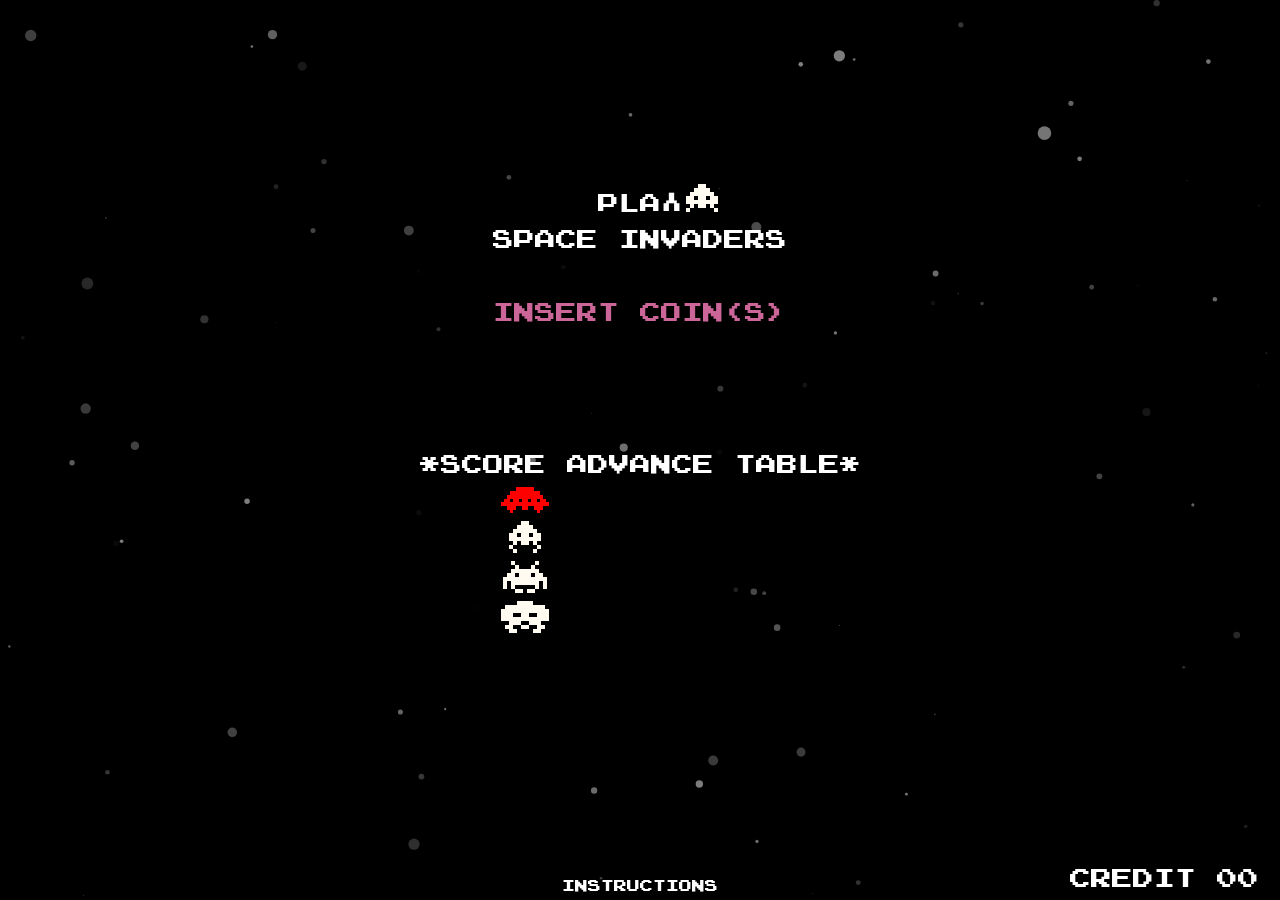
==== SpaceInvaders.htm @ 17adc047 "Add files via upload" ====
<!DOCTYPE html>
<html>
  <head>
		<title>Space Invaders</title>
		<meta http-equiv="Content-type" content="text/html; charset=utf-8"> 
		<style type="text/css">
			@font-face {
				font-family: "Press Start 2P";
				src:	url([data-uri]) format('woff'),
						url([data-uri]) format('truetype');
				font-weight: normal;
				font-style: normal;
			}	

			* {margin: 0; padding: 0;}


			html, body {width: 100%; height: 100%; text-align: center; overflow: hidden;}
			canvas {display: block; width: 100%; height: 100%; background: #000; overflow: hidden;}
			#game {width: 100%; height: 100%; overflow: hidden; position: relative;}	


			ol li {list-style-position: inside; line-height: 1.5em;}					
			p {font-family: 'Press Start 2P', cursive;}
			p.text {display: block; color: #fff; font-family: 'Press Start 2P', cursive; font-weight: normal; font-size: 1.3em; text-transform: uppercase; padding: 0; margin: 0;}
			p.menuText {line-height: 2em;}
			p.instructionsText {padding-bottom: 0.5em;}		
			p.scoreText {padding-bottom: 1em;} 
			p.scoreAdvanceText {line-height: 1.5em;} 
			p.creditText, p.livesText {padding: 0 1em 0.5em 0;}
			p.menuHeaderText {font-weight: bold; font-size: 2em; line-height: 3em;}
			p.smallText {font-size: 0.8em; line-height: 2em;}
			p#insertCoins {line-height: 2em;margin-top: 2em;}
			p#copyright {padding-bottom: 0.5em;}
			p#copyright a {text-decoration: none; color: #fff;}
			div.field {display: block; position: absolute; text-align: center;}			
			div.livesField {padding-left: 1em;}
			div.scoreField {padding: 1em;}
			div.menuFieldFrame {padding: 3em; border: 3px solid #0f0; background: #000;}
			div.instructionsFieldFrame {padding: 3em; border: 3px solid #0f0; background: #000; text-align: left;}
			.clickText {cursor: pointer;}
			p#copyright a:hover, .clickText:hover {color: #0f0;}

			/*===================================
				"play" and alien intro animations
			===================================*/ 
			p#play {
				display: block;
				overflow: hidden;
			}			
			#span_container {
				display: inline-block;
				position: relative;	
				line-height: 50px;
				transition: left 4s linear 2s;	
				-webkit-transition: left 4s linear 2s;	
				-moz-transition: left 4s linear 2s;	
			}			
			#span_y {
				display: inline-block;
				position: relative;
				top: -5px;
				transform: rotate(180deg);
				-webkit-transform: rotate(180deg);
				-moz-transform: rotate(180deg);
			}
			#span_y.end {
				top: 0px;
				transform: rotate(0deg);
				-webkit-transform: rotate(0deg);
				-moz-transform: rotate(0deg);
			}			
			#span_img {
				display: inline-block;
				width: 32px;
				height: 32px;
				position: absolute;
				margin-left: 25px;
				background-position: -4px 0px;
				background-repeat: no-repeat;
			}
			#span_img.slide {
				-webkit-transition: left 4s linear 1s;				
				-webkit-animation: animate 8s infinite;
				-moz-transition: left 4s linear 1s;				
				-moz-animation: animate 8s infinite;
				transition: left 4s linear 1s;				
				animation: animate 8s infinite;
			}
			#span_img.end {
				transition: opacity 1s linear 1s;	
				-webkit-transition: opacity 1s linear 1s;
				-moz-transition: opacity 1s linear 1s;				
			}
			@-webkit-keyframes animate {
				0%  	{background-position: -4px 0px;}
				1.99%  	{background-position: -4px 0px;}
				2% 		{background-position: -40px 0px;}
				3.99% 	{background-position: -40px 0px;}
				4% 		{background-position: -4px 0px;}
				5.99% 	{background-position: -4px 0px;}
				6% 		{background-position: -40px 0px;}
				7.99% 	{background-position: -40px 0px;}	
				8% 		{background-position: -4px 0px;}
				9.99% 	{background-position: -4px 0px;}
				10% 	{background-position: -40px 0px;}
				11.99% 	{background-position: -40px 0px;}
				12% 	{background-position: -4px 0px;}
				13.99% 	{background-position: -4px 0px;}
				14% 	{background-position: -40px 0px;}
				15.99% 	{background-position: -40px 0px;}	
				16% 	{background-position: -4px 0px;}
				17.99% 	{background-position: -4px 0px;}
				18% 	{background-position: -40px 0px;}
				19.99% 	{background-position: -40px 0px;}				
				20% 	{background-position: -4px 0px;}
				21.99% 	{background-position: -4px 0px;}
				22% 	{background-position: -40px 0px;}
				23.99% 	{background-position: -40px 0px;}
				24% 	{background-position: -4px 0px;}
				25.99% 	{background-position: -4px 0px;}
				26% 	{background-position: -40px 0px;}
				27.99% 	{background-position: -40px 0px;}
				28% 	{background-position: -4px 0px;}
				29.99% 	{background-position: -4px 0px;}
				30% 	{background-position: -40px 0px;}
				31.99% 	{background-position: -40px 0px;}
				32% 	{background-position: -4px 0px;}
				33.99% 	{background-position: -4px 0px;}
				34% 	{background-position: -40px 0px;}
				35.99% 	{background-position: -40px 0px;}
				36% 	{background-position: -4px 0px;}
				37.99% 	{background-position: -4px 0px;}
				38% 	{background-position: -40px 0px;}
				39.99% 	{background-position: -40px 0px;}
				40% 	{background-position: -4px 0px;}
				41.99% 	{background-position: -4px 0px;}				
				42% 	{background-position: -40px 0px;}
				43.99% 	{background-position: -40px 0px;}	
				44% 	{background-position: -4px 0px;}
				45.99% 	{background-position: -4px 0px;}	
				46% 	{background-position: -40px 0px;}
				47.99% 	{background-position: -40px 0px;}	
				48% 	{background-position: -4px 0px;}
				49.99% 	{background-position: -4px 0px;}	
				50% 	{background-position: -40px 0px;}
				51.99% 	{background-position: -40px 0px;}	
				52% 	{background-position: -4px 0px;}
				53.99% 	{background-position: -4px 0px;}
				54% 	{background-position: -40px 0px;}
				55.99% 	{background-position: -40px 0px;}	
				56% 	{background-position: -4px 0px;}
				57.99% 	{background-position: -4px 0px;}	
				58% 	{background-position: -40px 0px;}
				59.99% 	{background-position: -40px 0px;}	
				60% 	{background-position: -4px 0px;}
				61.99% 	{background-position: -4px 0px;}	
				62% 	{background-position: -40px 0px;}
				63.99% 	{background-position: -40px 0px;}	
				64% 	{background-position: -4px 0px;}
				65.99% 	{background-position: -4px 0px;}
				66% 	{background-position: -40px 0px;}
				67.99% 	{background-position: -40px 0px;}
				68% 	{background-position: -4px 0px;}
				69.99% 	{background-position: -4px 0px;}
				70% 	{background-position: -40px 0px;}
				71.99% 	{background-position: -40px 0px;}
				72% 	{background-position: -4px 0px;}
				73.99% 	{background-position: -4px 0px;}
				74% 	{background-position: -40px 0px;}
				75.99% 	{background-position: -40px 0px;}
				76% 	{background-position: -4px 0px;}				
				77.99% 	{background-position: -4px 0px;}
				78%  	{background-position: -40px 0px;}
				79.99%  {background-position: -40px 0px;}
				80% 	{background-position: -4px 0px;}
				81.99% 	{background-position: -4px 0px;}
				82% 	{background-position: -40px 0px;}
				83.99% 	{background-position: -40px 0px;}
				84% 	{background-position: -4px 0px;}
				85.99% 	{background-position: -4px 0px;}	
				86% 	{background-position: -40px 0px;}
				87.99% 	{background-position: -40px 0px;}
				88% 	{background-position: -4px 0px;}
				89.99% 	{background-position: -4px 0px;}
				90% 	{background-position: -40px 0px;}
				91.99% 	{background-position: -40px 0px;}
				92% 	{background-position: -4px 0px;}
				93.99% 	{background-position: -4px 0px;}	
				94% 	{background-position: -40px 0px;}
				95.99% 	{background-position: -40px 0px;}
				96% 	{background-position: -4px 0px;}
				97.99% 	{background-position: -4px 0px;}
				98% 	{background-position: -40px 0px;}
				99.99% 	{background-position: -40px 0px;}
				100% 	{background-position: -40px 0px;}					
			}	
			@-moz-keyframes animate {
				0%  	{background-position: -4px 0px;}
				1.99%  	{background-position: -4px 0px;}
				2% 		{background-position: -40px 0px;}
				3.99% 	{background-position: -40px 0px;}
				4% 		{background-position: -4px 0px;}
				5.99% 	{background-position: -4px 0px;}
				6% 		{background-position: -40px 0px;}
				7.99% 	{background-position: -40px 0px;}	
				8% 		{background-position: -4px 0px;}
				9.99% 	{background-position: -4px 0px;}
				10% 	{background-position: -40px 0px;}
				11.99% 	{background-position: -40px 0px;}
				12% 	{background-position: -4px 0px;}
				13.99% 	{background-position: -4px 0px;}
				14% 	{background-position: -40px 0px;}
				15.99% 	{background-position: -40px 0px;}	
				16% 	{background-position: -4px 0px;}
				17.99% 	{background-position: -4px 0px;}
				18% 	{background-position: -40px 0px;}
				19.99% 	{background-position: -40px 0px;}				
				20% 	{background-position: -4px 0px;}
				21.99% 	{background-position: -4px 0px;}
				22% 	{background-position: -40px 0px;}
				23.99% 	{background-position: -40px 0px;}
				24% 	{background-position: -4px 0px;}
				25.99% 	{background-position: -4px 0px;}
				26% 	{background-position: -40px 0px;}
				27.99% 	{background-position: -40px 0px;}
				28% 	{background-position: -4px 0px;}
				29.99% 	{background-position: -4px 0px;}
				30% 	{background-position: -40px 0px;}
				31.99% 	{background-position: -40px 0px;}
				32% 	{background-position: -4px 0px;}
				33.99% 	{background-position: -4px 0px;}
				34% 	{background-position: -40px 0px;}
				35.99% 	{background-position: -40px 0px;}
				36% 	{background-position: -4px 0px;}
				37.99% 	{background-position: -4px 0px;}
				38% 	{background-position: -40px 0px;}
				39.99% 	{background-position: -40px 0px;}
				40% 	{background-position: -4px 0px;}
				41.99% 	{background-position: -4px 0px;}				
				42% 	{background-position: -40px 0px;}
				43.99% 	{background-position: -40px 0px;}	
				44% 	{background-position: -4px 0px;}
				45.99% 	{background-position: -4px 0px;}	
				46% 	{background-position: -40px 0px;}
				47.99% 	{background-position: -40px 0px;}	
				48% 	{background-position: -4px 0px;}
				49.99% 	{background-position: -4px 0px;}	
				50% 	{background-position: -40px 0px;}
				51.99% 	{background-position: -40px 0px;}	
				52% 	{background-position: -4px 0px;}
				53.99% 	{background-position: -4px 0px;}
				54% 	{background-position: -40px 0px;}
				55.99% 	{background-position: -40px 0px;}	
				56% 	{background-position: -4px 0px;}
				57.99% 	{background-position: -4px 0px;}	
				58% 	{background-position: -40px 0px;}
				59.99% 	{background-position: -40px 0px;}	
				60% 	{background-position: -4px 0px;}
				61.99% 	{background-position: -4px 0px;}	
				62% 	{background-position: -40px 0px;}
				63.99% 	{background-position: -40px 0px;}	
				64% 	{background-position: -4px 0px;}
				65.99% 	{background-position: -4px 0px;}
				66% 	{background-position: -40px 0px;}
				67.99% 	{background-position: -40px 0px;}
				68% 	{background-position: -4px 0px;}
				69.99% 	{background-position: -4px 0px;}
				70% 	{background-position: -40px 0px;}
				71.99% 	{background-position: -40px 0px;}
				72% 	{background-position: -4px 0px;}
				73.99% 	{background-position: -4px 0px;}
				74% 	{background-position: -40px 0px;}
				75.99% 	{background-position: -40px 0px;}
				76% 	{background-position: -4px 0px;}				
				77.99% 	{background-position: -4px 0px;}
				78%  	{background-position: -40px 0px;}
				79.99%  {background-position: -40px 0px;}
				80% 	{background-position: -4px 0px;}
				81.99% 	{background-position: -4px 0px;}
				82% 	{background-position: -40px 0px;}
				83.99% 	{background-position: -40px 0px;}
				84% 	{background-position: -4px 0px;}
				85.99% 	{background-position: -4px 0px;}	
				86% 	{background-position: -40px 0px;}
				87.99% 	{background-position: -40px 0px;}
				88% 	{background-position: -4px 0px;}
				89.99% 	{background-position: -4px 0px;}
				90% 	{background-position: -40px 0px;}
				91.99% 	{background-position: -40px 0px;}
				92% 	{background-position: -4px 0px;}
				93.99% 	{background-position: -4px 0px;}	
				94% 	{background-position: -40px 0px;}
				95.99% 	{background-position: -40px 0px;}
				96% 	{background-position: -4px 0px;}
				97.99% 	{background-position: -4px 0px;}
				98% 	{background-position: -40px 0px;}
				99.99% 	{background-position: -40px 0px;}
				100% 	{background-position: -40px 0px;}					
			}	

			/*=========================/ 
				typewriting animations 
			/=========================*/ 
			ul#scoreAdvanceTable {text-align: left;}
			ul#scoreAdvanceTable li {margin-left: 19%; line-height: 2em;}
			ul#scoreAdvanceTable li span {display: inline-block; height: 32px; width: 48px; text-align: center;}
			p.typewrite {display: inline-block; white-space: nowrap; overflow: hidden; margin-left: 1em;}	
			.startTypewrite {width: 0;}
			ul#scoreAdvanceTable li span#span_score_mystery {width: 88px; width: 48px;}
			ul#scoreAdvanceTable li span#span_score_30 {width: 32px;}
			ul#scoreAdvanceTable li span#span_score_20 {width: 44px;}
			ul#scoreAdvanceTable li span#span_score_10 {width: 48px;}
			
		</style>
		<script type="text/javascript">

			(function() {

				var microSpaceInvaders = function() {
					
					//!!!!!!!!!!!!!!!!!!!!!!!!!!!!!!!!!!!!!!!!!!!!!!!!!!!!!!!!!!!!
					// helpers 
					//!!!!!!!!!!!!!!!!!!!!!!!!!!!!!!!!!!!!!!!!!!!!!!!!!!!!!!!!!!!!

					// element selector
					var $ = function(selector, el) {  
						if (!el) {el = document;}  
						return el.querySelector(selector);  
					};		
					
					(function() {
						var lastTime = 0;
						var vendors = ['ms', 'moz', 'webkit', 'o'];
						for(var x = 0; x < vendors.length && !window.requestAnimationFrame; ++x) {
							window.requestAnimationFrame = window[vendors[x]+'requestAnimationFrame'];
							window.cancelAnimationFrame = window[vendors[x]+'CancelAnimationFrame'] || window[vendors[x]+'CancelrequestAnimationFrame'];
						}
					 
						if (!window.requestAnimationFrame)
							window.requestAnimationFrame = function(callback, element) {
								var currTime = new Date().getTime();
								var timeToCall = Math.max(0, 16 - (currTime - lastTime));
								var id = window.setTimeout(function() { callback(currTime + timeToCall); }, timeToCall);
								lastTime = currTime + timeToCall;
								return id;
							};
					 
						if (!window.cancelAnimationFrame)
							window.cancelAnimationFrame = function(id) {
								clearTimeout(id);
							};
					})();
					
					
					//!!!!!!!!!!!!!!!!!!!!!!!!!!!!!!!!!!!!!!!!!!!!!!!!!!!!!!!!!!!!
					// game objects 
					//!!!!!!!!!!!!!!!!!!!!!!!!!!!!!!!!!!!!!!!!!!!!!!!!!!!!!!!!!!!!												
					var container = $("#game"); 
					var img, canvas, context, frameCounter, isGameOver, runningAnimation;
					//var spriteSheet = "si_sprite_sheet_bw.png";
					var spriteSheet = "[data-uri]%3D";					
					
					var sprites = {
						alien_1: 			{	id: "alien_1",										
												width: 32,
												height: 32,
												tiles: [{x: 4, y: 4}, {x: 40, y: 4}]
						},
						alien_2: 			{	id: "alien_2",										
												width: 44,
												height: 32,
												tiles: [{x: 4, y: 40}, {x: 56, y: 40}]
						},
						alien_3:			{	id: "alien_3",										
												width: 48,
												height: 32,
												tiles: [{x: 4, y: 76}, {x: 60, y: 76}]
						},
						flyingSaucer:		{	id: "flyingSaucer",										
												width: 48,
												height: 28,
												tiles: [{x: 4, y: 128}]
						},
						cannon:				{	id: "cannon",
												width: 52,
												height: 32,
												tiles: [{x: 4, y: 160}, {x: 60, y: 160}]
						},
						cannonBullet:		{	id: "cannonBullet",
												width: 4,
												height: 28,
												tiles: [{x: 4, y: 200}]								
						},
						alienBullet:		{	id: "alienBullet",
												width: 12,
												height: 28,
												tiles: [{x: 12, y: 200}]								
						},
						alienExplosion:		{	id: "alienExplosion",
												width: 52,
												height: 28,
												tiles: [{x: 32, y: 200}]								
						},
						saucerExplosion:	{	id: "saucerExplosion",
												width: 52,
												height: 28,
												tiles: [{x: 88, y: 200}]								
						},
						bunkerFull:			{	id: "bunkerFull",
												width: 24,
												height: 24,
												tiles: [{x: 4, y: 232}, {x: 32, y: 232}, {x: 60, y: 232}, {x: 88, y: 232}]								
						},
						bunkerTopLeft:		{	id: "bunkerTopLeft",
												width: 24,
												height: 24,
												tiles: [{x: 4, y: 260}, {x: 32, y: 260}, {x: 60, y: 260}, {x: 88, y: 260}]								
						},
						bunkerTopRight:		{	id: "bunkerTopRight",
												width: 24,
												height: 24,
												tiles: [{x: 4, y: 288}, {x: 32, y: 288}, {x: 60, y: 288}, {x: 88, y: 288}]								
						},
						bunkerBottomLeft:	{	id: "bunkerBottomLeft",
												width: 24,
												height: 24,
												tiles: [{x: 4, y: 316}, {x: 32, y: 316}, {x: 60, y: 316}, {x: 88, y: 316}]								
						},
						bunkerBottomRight:	{	id: "bunkerBottomRight",
												width: 24,
												height: 24,
												tiles: [{x: 4, y: 344}, {x: 32, y: 344}, {x: 60, y: 344}, {x: 88, y: 344}]								
						}
					};					
					
					var sprite = function(e) {
						this.typeOf = "sprite";
						this.sprite = e.sprite;
						this.tileId = 0;
						this.x = e.x;
						this.y = e.y;
					};
					
					var ship = function(e) {
						this.base = new sprite(e);
						for (var i in this.base) {this[i] = this.base[i];}
						
						this.typeOf = "ship";
						this.points = e.points;
						this.state = "alive";							
						
						this.collide = function(o) {
							return (this.state == "alive" && o.y >= this.y && o.y <= this.y+this.sprite.height && o.x >= this.x && o.x <= this.x+this.sprite.width);
						};
						
						this.touchBorder = function() {
							if(aliens.alienSpeedX > 0) {
								var rightX = this.x+aliens.alienSquareWidth+5;
								return ( rightX >= canvas.width );
							} else {
								var leftX = this.x-(aliens.alienSquareWidth-this.sprite.width)/2;
								return ( leftX <= 0 );
							}
						};
						
						this.setSprite = function(sprite) {
							this.sprite = sprite;
						};
						
						this.setState = function(state) {
							this.state = state;
						};
					};
					
					var flyingSaucerShip = function(e) {
						this.base = new ship(e);
						for (var i in this.base) 
						{
							if (i == "base") continue;								
							this[i] = this.base[i];
						}
						
						this.typeOf = "flyingSaucerShip";
					};
					
					var bullet = function(e) {
						this.base = new sprite(e);
						for (var i in this.base) {this[i] = this.base[i];}
						
						this.typeOf = "bullet";
						
						this.collide = function(o) {
							return ( 
								// aliens
								(this.y+this.sprite.height >= o.y && this.y <= o.y && this.x+this.sprite.width >= o.x && this.x <= o.x+o.sprite.width)
								||
								// human
								(o.state == "alive" && this.y <= o.y+o.sprite.height && this.y >= o.y && this.x+this.sprite.width >= o.x && this.x <= o.x+o.sprite.width)
							);
						};
					};
					
					var bunker = function(e) {
						this.typeOf = "bunker";
						this.x = e.x;
						this.y = e.y;
						this.blocks = [	new sprite({sprite: sprites.bunkerTopLeft, x: this.x, y: this.y}),
										new sprite({sprite: sprites.bunkerFull, x: this.x + sprites.bunkerFull.width, y: this.y}),
										new sprite({sprite: sprites.bunkerFull, x: this.x + 2*sprites.bunkerFull.width, y: this.y}),
										new sprite({sprite: sprites.bunkerTopRight, x: this.x + 3*sprites.bunkerFull.width, y: this.y}),
										new sprite({sprite: sprites.bunkerFull, x: this.x, y: this.y + sprites.bunkerFull.height}),
										new sprite({sprite: sprites.bunkerBottomRight, x: this.x + sprites.bunkerFull.width, y: this.y + sprites.bunkerFull.height}),
										new sprite({sprite: sprites.bunkerBottomLeft, x: this.x + 2*sprites.bunkerFull.width, y: this.y + sprites.bunkerFull.height}),
										new sprite({sprite: sprites.bunkerFull, x: this.x + 3*sprites.bunkerFull.width, y: this.y + sprites.bunkerFull.height}),
										new sprite({sprite: sprites.bunkerFull, x: this.x, y: this.y + 2*sprites.bunkerFull.height}),
										new sprite({sprite: sprites.bunkerFull, x: this.x + 3*sprites.bunkerFull.width, y: this.y + 2*sprites.bunkerFull.height}) ];
					};
					
					//!!!!!!!!!!!!!!!!!!!!!!!!!!!!!!!!!!!!!!!!!!!!!!!!!!!!!!!!!!!!
					// sky background 
					//!!!!!!!!!!!!!!!!!!!!!!!!!!!!!!!!!!!!!!!!!!!!!!!!!!!!!!!!!!!!						
					var sky = {
						stars: null,
						starsLayer: 3,
						k_star_number: 30,
						
						init: function() {
							this.stars = [];
							for (var n = 0; n < this.starsLayer; n++) {
								this.stars.push([]);

								// star params: [0]: x, [1]: y, [2]: random starRadius, [3]: random star transparency, [4]: max star radius, [5]: speed 
								for (var i = 0; i < this.k_star_number; i++) {
									this.stars[n].push([Math.random() * canvas.width, Math.random() * canvas.height, Math.random() * (n*2+3), Math.random()/2, (n*2+3), (n*2+3)-2]);
								}
							}
						},
						
						drawStars: function() {
							var star, x, y, radius, alpha, maxRadius, speed;
							for (var n = 0, nl = this.stars.length; n < nl; n++) {
								for (var i = 0, il = this.stars[n].length; i < il; i++) {
									star = this.stars[n][i];
									x = star[0];
									y = star[1];
									radius = star[2];
									alpha = star[3];
									maxRadius = star[4];
									speed = star[5];
									
									// draw
									context.fillStyle = 'rgba(255, 255, 255, ' + alpha + ')';
									context.beginPath();
									context.arc(x, y, radius, 0, Math.PI * 2, true);
									context.closePath();
									context.fill();
									
									// draw 8 bit
									// square style stars
									/*
									context.fillStyle = 'rgba(255, 255, 255, ' + alpha + ')';
									context.fillRect(x, y, radius, radius);
									*/
									/*
									// plus style stars
									context.fillStyle = 'rgba(255, 255, 255, ' + alpha + ')';
									context.lineWidth = 1;
									context.beginPath();
									context.moveTo(x, 				y);
									context.lineTo(x+radius, 		y);				
									context.lineTo(x+radius, 		y+radius);
									context.lineTo(x+(2*radius),	y+radius);
									context.lineTo(x+(2*radius), 	y+(2*radius));
									context.lineTo(x+radius, 		y+(2*radius));
									context.lineTo(x+radius, 		y+(3*radius));				
									context.lineTo(x, 				y+(3*radius));
									context.lineTo(x, 				y+(2*radius));
									context.lineTo(x-radius, 		y+(2*radius));
									context.lineTo(x-radius, 		y+radius);
									context.lineTo(x, 				y+radius);				
									context.lineTo(x, 				y);
									context.fill();	
									*/									
									
									// recreate if out of screen
									if (x - radius < 0) {
										star[0] = canvas.width - radius;
										star[2] = Math.random() * maxRadius;
										star[1] = Math.random() * canvas.height;
										star[3] = Math.random() / 2;
									} 
									// move
									else {
										star[0] -= speed;
									}
								}
							}
						}
					};
					
					//!!!!!!!!!!!!!!!!!!!!!!!!!!!!!!!!!!!!!!!!!!!!!!!!!!!!!!!!!!!!
					// aliens 
					//!!!!!!!!!!!!!!!!!!!!!!!!!!!!!!!!!!!!!!!!!!!!!!!!!!!!!!!!!!!!
					var aliens = {
						flyingSaucer: null, 
						alienBullet: null, 
						flyingSaucerTimer: null, 
						arrAliens: null, 
						alienBorderCollision: null,
						alienBulletSpeed: 10,
						nAlienRows: 5,
						nAliensByRow: 11,
						alienSquareWidth: 60,
						alienSquareHeight: 40,
						alienSpeedX: 10,
						alienSpeedY: 40,
						alienInitialY: 160,
						flyingSaucerInitialY: 100,
						flyingSaucerSpeed: 4,
					
						init: function() {
							this.alienBorderCollision = true;
							this.flyingSaucer = null;
							this.flyingSaucerTimer = new Date().getTime();
							this.alienBullet = null;	
							this.arrAliens = [];
							this.alienSpeedX = 10;
							
							var sprite, points;
							for (var r = 0; r < this.nAlienRows; r++)
							{
								if (r == 0)
								{
									sprite = sprites.alien_1;
									points = 30;
								}
								if (r > 0 && r < 3)
								{
									sprite = sprites.alien_2;
									points = 20;
								}
								if (r > 2 && r < 5)
								{
									sprite = sprites.alien_3;
									points = 10;
								}
								
								for (var a = 0; a < this.nAliensByRow; a++)
								{
									this.arrAliens.push(new ship({	sprite: sprite, 
																	x: (a*this.alienSquareWidth)+(this.alienSquareWidth-sprite.width)/2, 
																	y: r*this.alienSquareHeight+this.alienInitialY, 
																	points: points	}));
								}							
							}
						},
						
						updateAliens: function() {
							var a;
							var upd = {x: 0, y: 0, tile: 1};

							var moveX = this.alienSpeedX;
							var moveY = 0;
							for (var i = 0; i < this.arrAliens.length; i++)
							{								
								a = this.arrAliens[i];
								
								if (a.state == "striked")
								{
									this.arrAliens.splice(i, 1);
									i = 0;
									continue;
								}
								
								// check alien collision with canvas borders
								if (a.touchBorder() && !this.alienBorderCollision)
								{			
									this.alienBorderCollision = !this.alienBorderCollision;

									moveX = 0;
									moveY = this.alienSpeedY;
									this.alienSpeedX *= -1;									
									break;
								}
								
								// check alien collision with player
								if (a.y+a.sprite.height >= human.cannon.y)
									isGameOver = true;
							}
							
							if (moveX != 0)
								this.alienBorderCollision = !this.alienBorderCollision;
							
							upd.x = moveX;
							upd.y = moveY;
							
							return upd;
						},
						
						drawAlienShips: function(upd) {
							var a;
							for (var i = 0; i < this.arrAliens.length; i++)
							{								
								a = this.arrAliens[i];

								if (a.state == "striked")
									a.setSprite(sprites.alienExplosion);

								a.x += upd.x;
								a.y += upd.y;								
								a.tileId += upd.tile; 
								if (a.tileId >= a.sprite.tiles.length)
									a.tileId = 0;
								
								context.drawImage(img, a.sprite.tiles[a.tileId].x, a.sprite.tiles[a.tileId].y, a.sprite.width, a.sprite.height, a.x, a.y, a.sprite.width, a.sprite.height);
							}	
						},
						
						updateFlyingSaucer: function() {
							return (this.flyingSaucer && this.flyingSaucer.state == "striked");
						},
						
						drawFlyingSaucer: function(fs) {
							var time = new Date().getTime();														
							if (!this.flyingSaucer)
							{
								if (time - this.flyingSaucerTimer >= 10000)
								{
									this.flyingSaucer = new flyingSaucerShip({	sprite: sprites.flyingSaucer, 
																				x: canvas.width, 
																				y: this.flyingSaucerInitialY, 
																				points: 100	});
								}
							}
							else
							{
								if (this.flyingSaucer.state == "striked")
									this.flyingSaucer.sprite = sprites.saucerExplosion;
								
								if (this.flyingSaucer.x <= -sprites.flyingSaucer.width || fs)
								{
									this.flyingSaucer = null;
									this.flyingSaucerTimer = time;
								}
								else
								{
									this.flyingSaucer.x -= this.flyingSaucerSpeed;
									context.drawImage(img, this.flyingSaucer.sprite.tiles[0].x, this.flyingSaucer.sprite.tiles[0].y, this.flyingSaucer.sprite.width, this.flyingSaucer.sprite.height, this.flyingSaucer.x, this.flyingSaucer.y, this.flyingSaucer.sprite.width, this.flyingSaucer.sprite.height);
								}
							}
						},

						drawAliens: function() {
							var fs;
							var al = {x: 0, y: 0, tile: 0};

							if (frameCounter == 33)
							{
								al = this.updateAliens();
								fs = this.updateFlyingSaucer(); 
								frameCounter = 0;
							}
							else
							{
								frameCounter++;
							}
							
							this.drawAlienShips(al);							
							this.drawFlyingSaucer(fs);
						},
						
						drawAlienBullet: function() {
							if (this.alienBullet) {
								var bulletOnScreen = true;
								this.alienBullet.y += this.alienBulletSpeed;
								
								// alienBullet outside borders
								if (this.alienBullet.y >= canvas.height)
									bulletOnScreen = false;
								
								// alienBullet hits cannon
								if (bulletOnScreen) {
									if (this.alienBullet.collide(human.cannon))
									{									
										lives.nLives--;
										if (lives.nLives == 0) human.cannon.tileId++;
										bulletOnScreen = false;
									}
								}
								
								// alienBullet hits bunker
								if (bulletOnScreen) {								
									var bk, block;
									for (var i = 0, j = bunkers.arrBunker.length; i < j; i++)
									{
										bk = bunkers.arrBunker[i];
										for (var k = 0, x = bk.blocks.length; k < x; k++)
										{
											block = bk.blocks[k]; 
											if (this.alienBullet.collide(block))
											{									
												block.tileId++;												
												if (block.tileId >= block.sprite.tiles.length)
												{
													bk.blocks.splice(k, 1);
												}												
												bulletOnScreen = false;												
												break;	
											}
										}
									}
								}
								
								// alienBullet on bottom line
								if (bulletOnScreen && this.alienBullet.y+this.alienBullet.sprite.height >= lives.lineY) {
									var strInterrupts = lives.lineInterrupts.join();

									if (strInterrupts.indexOf(this.alienBullet.x.toString()) < 0)
										lives.lineInterrupts.push(this.alienBullet.x);
								}

								// draw or remove bullet
								if (bulletOnScreen)
									context.drawImage(img, this.alienBullet.sprite.tiles[0].x, this.alienBullet.sprite.tiles[0].y, this.alienBullet.sprite.width, this.alienBullet.sprite.height, this.alienBullet.x, this.alienBullet.y, this.alienBullet.sprite.width, this.alienBullet.sprite.height);
								else
									this.alienBullet = null;
							}
							else {
								var alienIdx = Math.floor((this.arrAliens.length+1)*Math.random());
								if (this.arrAliens[alienIdx]) {
									this.alienBullet = new bullet({	sprite: sprites.alienBullet, 
																	x: this.arrAliens[alienIdx].x+this.arrAliens[alienIdx].sprite.width/2, 
																	y: this.arrAliens[alienIdx].y	});
								}
							}
						}
					};
					
					//!!!!!!!!!!!!!!!!!!!!!!!!!!!!!!!!!!!!!!!!!!!!!!!!!!!!!!!!!!!!
					// cannon 
					//!!!!!!!!!!!!!!!!!!!!!!!!!!!!!!!!!!!!!!!!!!!!!!!!!!!!!!!!!!!!
					var human = {
						cannon: null, 
						cannonBullet: null, 
						moveCannon: null, 
						cannonFire: null,						
						cannonSpeed: 8,						
						cannonBulletSpeed: 10,
						score: 0,
						credit: 0,
						
						init: function() {
							this.moveCannon = "N";
							this.cannonFire = false;
							this.cannonBullet = null;
							this.score = 0;
							
							this.cannon = new ship({	sprite: sprites.cannon, 
														x: (canvas.width/2) - (sprites.cannon.width/2), 
														y: (canvas.height-55) - sprites.cannon.height });
						},
						
						drawCannon: function() {
							if (!isGameOver) {
								switch (this.moveCannon)
								{
									case "L":
										if (this.cannon.x >= 0)
											this.cannon.x += -this.cannonSpeed;
										break;
									case "R":
										if (this.cannon.x <= canvas.width-this.cannon.sprite.width)
											this.cannon.x += this.cannonSpeed;
										break;
									default:
										this.cannon.x += 0;
										break;
								}
							}

							// update for window resizing
							this.cannon.y = (canvas.height-55) - sprites.cannon.height;						
							context.drawImage(img, this.cannon.sprite.tiles[this.cannon.tileId].x, this.cannon.sprite.tiles[this.cannon.tileId].y, this.cannon.sprite.width, this.cannon.sprite.height, this.cannon.x, this.cannon.y, this.cannon.sprite.width, this.cannon.sprite.height);
						},
						
						drawCannonBullet: function() {		
							// cannonBullet exists
							if (this.cannonBullet) {
								var bulletOnScreen = true;							
								this.cannonBullet.y -= this.cannonBulletSpeed;
								
								// collision with canvas upper border
								if (this.cannonBullet.y <= 0)
									bulletOnScreen = false;

								// collision with alien bullet
								if (bulletOnScreen) {
									if (aliens.alienBullet && this.cannonBullet.collide(aliens.alienBullet)) {
										aliens.alienBullet = null;
										bulletOnScreen = false;
									}
								}
								
								// collision with flyingSaucer
								if (bulletOnScreen) {
									if (aliens.flyingSaucer && this.cannonBullet.collide(aliens.flyingSaucer))
									{									
										aliens.flyingSaucer.setState("striked");
										this.score += aliens.flyingSaucer.points;
										bulletOnScreen = false;									
									}
								}
								
								// collision with alien
								if (bulletOnScreen) {								
									var a;
									for (var i = 0; i < aliens.arrAliens.length; i++)
									{
										a = aliens.arrAliens[i];
										if (this.cannonBullet.collide(a))
										{						
											a.setState("striked");
											this.score += a.points;
											bulletOnScreen = false;
											break;
										}
									}
								}
								
								// collision with bunker
								if (bulletOnScreen) {								
									var bk, block;
									for (var i = 0, j = bunkers.arrBunker.length; i < j; i++)
									{
										bk = bunkers.arrBunker[i];
										for (var k = 0, x = bk.blocks.length; k < x; k++)
										{
											block = bk.blocks[k]; 
											if (this.cannonBullet.collide(block))
											{									
												block.tileId++;												
												if (block.tileId >= block.sprite.tiles.length)
												{
													bk.blocks.splice(k, 1);
												}												
												bulletOnScreen = false;
												break;	
											}
										}
									}
								}
								
								// draw or remove bullet
								if (bulletOnScreen)
									context.drawImage(img, this.cannonBullet.sprite.tiles[0].x, this.cannonBullet.sprite.tiles[0].y, this.cannonBullet.sprite.width, this.cannonBullet.sprite.height, this.cannonBullet.x, this.cannonBullet.y, this.cannonBullet.sprite.width, this.cannonBullet.sprite.height);
								else
									this.cannonBullet = null;
							}
							// create bullet
							else if (this.cannonFire)
							{
								if (!isGameOver) {
									this.cannonBullet = new bullet({	sprite: sprites.cannonBullet, 
																		x: this.cannon.x+(this.cannon.sprite.width/2)-sprites.cannonBullet.width/2, 
																		y: this.cannon.y	});
								}
							}
						}
					};
					
					//!!!!!!!!!!!!!!!!!!!!!!!!!!!!!!!!!!!!!!!!!!!!!!!!!!!!!!!!!!!!
					// bunkers 
					//!!!!!!!!!!!!!!!!!!!!!!!!!!!!!!!!!!!!!!!!!!!!!!!!!!!!!!!!!!!!
					var bunkers = {
						arrBunker: null,
						nBunkers: 4,
						
						init: function() {
							this.arrBunker = [];
							var x, y;
							for (var i = 0; i < this.nBunkers; i++)
							{
								x = (canvas.width / (this.nBunkers*2)) - ((sprites.bunkerFull.width*4) / 2) + (i * (canvas.width / this.nBunkers)); 
								y = (canvas.height-180);
								this.arrBunker.push(new bunker({x: x, y: y}));
							}
						},
						
						drawBunkers: function() {
							var bk, block;
							for (var i = 0, b = this.arrBunker.length; i < b; i++)
							{
								bk = this.arrBunker[i];
								for (var j = 0, t = bk.blocks.length; j < t; j++)
								{
									block = bk.blocks[j];
									context.drawImage(img, block.sprite.tiles[block.tileId].x, block.sprite.tiles[block.tileId].y, block.sprite.width, block.sprite.height, block.x, block.y, block.sprite.width, block.sprite.height);
								}
							}							
						}
					};
					
					//!!!!!!!!!!!!!!!!!!!!!!!!!!!!!!!!!!!!!!!!!!!!!!!!!!!!!!!!!!!!
					// lives 
					//!!!!!!!!!!!!!!!!!!!!!!!!!!!!!!!!!!!!!!!!!!!!!!!!!!!!!!!!!!!!
					var lives = {
						nLives: 3,
						lineY: 0,
						lineHeight: 5,
						lineInterrupts: [],
						lineImageData: null,
						
						init: function() {
							this.nLives = 3;
							this.lineInterrupts = [];
							this.lineImageData = null;
							this.lineY = canvas.height-50;

							var txtArea = new textHelper.textArea({	cls: "field livesField", 
																	childs: [textHelper.writeText({cls: "text livesText", id: "livesPlayer1", text: this.nLives})],
																	appendTo: container,
																	left: "0px",
																	bottom: "0px" });
						},
						
						sortInterrupts: function(a, b) {
							return a - b;
						},

						drawLine: function() {
							// draw a line (with interrupts due to alienBullet fall)
							context.fillStyle = "rgba(0,255,0,255)";
							var	rectX = 0,
								rectWidth = canvas.width;
								
							lives.lineInterrupts.sort(this.sortInterrupts);

							for(var i = 0; i < this.lineInterrupts.length; i++) {		
								rectWidth = this.lineInterrupts[i] - rectX;
								context.fillRect(rectX, this.lineY, rectWidth, this.lineHeight);
								rectX = this.lineInterrupts[i]+sprites.alienBullet.width;									
							}
							
							rectWidth = canvas.width - rectX;
							context.fillRect(rectX, this.lineY, rectWidth, this.lineHeight);							
						},
						
						drawLives: function() {
							this.drawLine();
							
							var x, y;
							for (var i = 0; i < this.nLives; i++) {
								y = (canvas.height-sprites.cannon.height-7);
								x = (sprites.cannon.width+i*(sprites.cannon.width*1.5));
								
								c = new ship({	sprite: sprites.cannon, 
												x: (canvas.width/2)-(sprites.cannon.width/2), 
												y: (canvas.height-sprites.cannon.height) });
								
								context.drawImage(img, sprites.cannon.tiles[0].x, sprites.cannon.tiles[0].y, sprites.cannon.width, sprites.cannon.height, x, y, sprites.cannon.width, sprites.cannon.height);
							}
							
							if (!isGameOver)
								textHelper.updateText("#livesPlayer1", this.nLives);
						}
					};
					
					//!!!!!!!!!!!!!!!!!!!!!!!!!!!!!!!!!!!!!!!!!!!!!!!!!!!!!!!!!!!!
					// text on screen 
					//!!!!!!!!!!!!!!!!!!!!!!!!!!!!!!!!!!!!!!!!!!!!!!!!!!!!!!!!!!!!
					var textHelper = {					
						textArea: function(o) {
							this.div = document.createElement("div");
							if (o.id) this.div.id = o.id;
							this.div.className = o.cls;
							this.childs = o.childs;
							this.appendTo = o.appendTo;
							if (o.width) this.div.style.width = o.width + "px";
							
							this.appendTo.appendChild(this.div);
							
							if (this.childs) {
								for (var i=0, j=this.childs.length; i < j; i++)
									this.div.appendChild(this.childs[i]);
							}	

							this.set = function(o) {
								var left, top, right, bottom;		
								if (o.position)
								{
									switch(o.position)
									{
										case "centerBottom":
											left = ( (canvas.width/2) - this.div.offsetWidth/2 ) + "px";
											bottom = 0 + "px";
											break;
										case "centerHV":
											left = ( (canvas.width/2) - this.div.offsetWidth/2 ) + "px";
											top = ( canvas.height/2 - this.div.offsetHeight/2 ) + "px"; 
											break;
										case "centerH":
											left = ( (canvas.width/2) - this.div.offsetWidth/2 ) + "px";
											break;
									}
								}

								if (o.left) left = o.left;
								if (o.top) top = o.top;
								if (o.bottom) bottom = o.bottom;
								if (o.right) right = o.right;

								this.div.style.left = left;
								this.div.style.top = top;
								this.div.style.bottom = bottom;
								this.div.style.right = right;
							};
							
							this.set(o);

							return this;
						},
						
						removeTextArea: function(id) {
							container.removeChild(document.querySelector("#" + id));
						},
						
						writeText: function(o) {
							var p = document.createElement("p");
							p.className = o.cls;
							
							if (o.id) p.id = o.id;
							if (o.text) p.appendChild(document.createTextNode(o.text));						
							if (o.innerhtml) p.innerHTML = o.innerhtml;						
							if (o.onclick) {p.onclick = o.onclick;}		
							
							return p;
						},
						
						// instruction sequence is important in Firefox				
						typewrite: function(str) {
							var p, nChar, d = 2;
							var arrP = document.querySelectorAll(str);
							for (var i = 0; i < arrP.length; i++)
							{					
								p = arrP[i];
								
								p.className += " typewrite ";
								
								nChar = p.textContent.length;
								
								// set @keyframes using CSSOM: "from" and "to" are derived from <p> offsetWidth
								var style = document.documentElement.appendChild(document.createElement("style"));
								var rule =	p.id + "_typing {from {width: 0} to {width: " + nChar + "em}}";	// setting width this way avoids problems due to @fontface loading delay							 
								// WebKit
								if (CSSRule.WEBKIT_KEYFRAMES_RULE) { 
									style.sheet.insertRule("@-webkit-keyframes " + rule, 0);
								}
								// Mozilla
								else if (CSSRule.MOZ_KEYFRAMES_RULE) { 
									style.sheet.insertRule("@-moz-keyframes " + rule, 0);
								}
								// W3C
								else if (CSSRule.KEYFRAMES_RULE) { 
									style.sheet.insertRule("@keyframes " + rule, 0);
								}
								///
								
								// set .end class for animation end
								//rule = "{width: " + nChar + "em;}";
								rule = "{width: auto;}";
								style.sheet.insertRule("#" + p.id + ".end" + rule, 0);
								///
								
								// set animation: steps # is derived from text length inside <p>							
								p.style["animation"] = p.id + "_typing " + d + "s steps(" + nChar + ", end) " + i * d + "s";
								p.style["-webkit-animation"] = p.id + "_typing " + d + "s steps(" + nChar + ", end) " + i * d + "s";
								p.style["MozAnimation"] = p.id + "_typing " + d + "s steps(" + nChar + ", end) " + i * d + "s";
								p.style["-ms-animation"] = p.id + "_typing " + d + "s steps(" + nChar + ", end) " + i * d + "s";
								///
								
								p.className += " startTypewrite ";

								p.addEventListener("animationend", this.typewrite_cb, false);
								p.addEventListener("webkitAnimationEnd", this.typewrite_cb, false);
							}		

							return d*arrP.length;
						},
						
						typewrite_cb: function(e) {
							e.target.className += " end ";
						},
						
						changeTextColor: function(id, color) {
							var p = $(id);
							if (!color) {
								var blocks = "0123456789ABCDEF";
								color = "#";
								for (var i = 0; i < 3; i++) {
									color += blocks.substr(Math.random()*blocks.length, 1);
								}
							}							
							if (p) p.style.color = color;							
						},
						
						updateText: function(id, val, pad) {
							var txt = $(id);
							txt.innerHTML = (pad == null) ? val : textHelper.pad(val, 4, '0', 'L');
						},
						
						removeText: function(id) {
							var txt = $(id);
							if (txt) txt.parentNode.removeChild(txt);
						},
						
						pad: function(str, len, chr, side) {
							var add = '';
							str = str.toString();						
							while (add.length < (len-str.length)) {
								add += chr;
							}
							switch (side)
							{
								case "L":
									str = add + str;
									break;
								case "R":
									str = str + add;
									break;
							}
							return str;
						}
					};
					
					//!!!!!!!!!!!!!!!!!!!!!!!!!!!!!!!!!!!!!!!!!!!!!!!!!!!!!!!!!!!!
					// game 
					//!!!!!!!!!!!!!!!!!!!!!!!!!!!!!!!!!!!!!!!!!!!!!!!!!!!!!!!!!!!!
					var keyPressed = function(e) {
						if(!e) e = window.event;
						switch (e.keyCode)
						{
							case 37:	// left arrow
								human.moveCannon = (e.type == "keyup") ? "N" : "L"; 
								break;
							case 39:	// right arrow
								human.moveCannon = (e.type == "keyup") ? "N" : "R"; 
								break;
							case 32:	// spacebar									
								human.cannonFire = (e.type == "keyup") ? false : true;
								break;
							case 67:	// 'c'
								if (e.type == "keydown")
									insertCoin();							
								break;
						}
					};
					
					var gameLoop = function() {
						context.clearRect(0, 0, canvas.width, canvas.height);

						sky.drawStars();
						human.drawCannon();
						aliens.drawAliens();
						bunkers.drawBunkers();							
						human.drawCannonBullet();
						aliens.drawAlienBullet();
						
						textHelper.updateText("#scorePlayer1", human.score, true);						
						lives.drawLives();
						
						if (isGameOver) {
							screens.gameOver();
						}
						
						if (lives.nLives == 0) 
							isGameOver = true;
					};

					var setCanvas = function() {
						canvas = document.createElement("canvas");			
						context = canvas.getContext('2d');

						container.appendChild(canvas);
					};
					
					var resizeCanvas = function() {						
						canvas.width = container.offsetWidth;
						canvas.height = container.offsetHeight;
						context.fillRect(0, 0, canvas.width, canvas.height);
					};
					
					var insertCoin = function() {
						human.credit++;
						textHelper.updateText("#credit", textHelper.pad(human.credit, 2, '0', 'L'));
						textHelper.removeText("#insertCoins");
					};
					
					var checkcredit = function(e) {
						// stop event propagation on "play" button
						if (!e) var e = window.event;
						e.cancelBubble = true;
						if (e.stopPropagation) e.stopPropagation();
						
						if (human.credit > 0) {
							human.credit--;
							screens.game();
						}
					};
					
					var _game = function() {
						clearScreen();						
						
						img = new Image();
						img.onload = function() {					
							// init game objects
							setCanvas();
							resizeCanvas();
							frameCounter = 0;
							isGameOver = false;
							sky.init();
							lives.init();
							human.init();
							aliens.init();
							bunkers.init();

							// score
							var txtArea = new textHelper.textArea({	cls: "field scoreField", 
																	childs: [	
																		textHelper.writeText({cls: "text scoreText", text: "score <1>"}),
																		textHelper.writeText({cls: "text scoreText", id: "scorePlayer1", text: textHelper.pad(human.score, 4, '0', 'L')}) 
																	],
																	appendTo: container,
																	left: "0px",
																	top: "0px" });							

							// credit
							txtArea = new textHelper.textArea({	cls: "field", 
																childs: [
																	textHelper.writeText({cls: "text creditText", innerhtml: "credit <span id='credit'>" + textHelper.pad(human.credit, 2, '0', 'L') + "</span>"})
																],
																appendTo: container,
																right: "0px",
																bottom: "0px" });	
							
							// animation loop
							var gameWrapper = container;
							//var startTime = window.performance.now() ||  window.mozAnimationStartTime || +new Date;
							//startTime = (window.performance && window.performance.now) ? performance.now() : (window.mozAnimationStartTime ? window.mozAnimationStartTime : +new Date());
							
							//requestAnimationFrame(loop, gameWrapper);
							(function loop(timestamp) {
								// time since last draw
								//var drawStart = (timestamp || +new Date);
								//var diff = drawStart - startTime;

								// update frame rate
								//if (diff > 1000/33) 
								//{
									// animation
									gameLoop();
									
									// reset startTime
									//startTime = drawStart;
								//}
								
								runningAnimation = requestAnimationFrame(loop, gameWrapper);
							})();
						}
						
						img.src = spriteSheet;
					}
					
					var _intro = function() {
						clearScreen();
						setCanvas();
						resizeCanvas();
						sky.init();						
						
						// game menu
						var txtArea = new textHelper.textArea({	
							cls: "field", 
							childs: [	
								textHelper.writeText({
									id: "play", 
									cls: "text clickText menuText", 
									innerhtml: "pla<span id='span_container'><span id='span_y'>y</span><span id='span_img'></span></span>", 
									onclick: checkcredit
								}),
								textHelper.writeText({
									id: "SpaceInvadersText", 
									cls: "text", 
									text: "space invaders"
								}),																			
								textHelper.writeText({
									id: "insertCoins", 
									cls: "text clickText insertCoins", 
									text: "insert coin(s)", 
									onclick: insertCoin
								})
							],
							appendTo: container,
							width: canvas.width,
							position: "centerH",
							top: "20%" 
						});
																
						// score advance
						txtArea = new textHelper.textArea({	
							cls: "field scoreAdvanceTableField", 
							childs: [	
								textHelper.writeText({cls: "text scoreAdvanceText", text: "*score advance table*"}),
								textHelper.writeText({
									innerhtml:	"<ul id='scoreAdvanceTable'>" +
												"<li><span><span id='span_score_mystery'></span></span><p id='score_mystery' class='text scoreAdvanceText'>= ? mystery</p></li>" +
												"<li><span><span id='span_score_30'></span></span><p id='score_30' class='text scoreAdvanceText'>= 30 points</p></li>" +
												"<li><span><span id='span_score_20'></span></span><p id='score_20' class='text scoreAdvanceText'>= 20 points</p></li>" +
												"<li><span><span id='span_score_10'></span></span><p id='score_10' class='text scoreAdvanceText'>= 10 points</p></li>" +
												"</ul>"
									})	
							],
							appendTo: container,
							width: 450,
							position: "centerH",
							top: "50%" 
						});
																
						// credit
						txtArea = new textHelper.textArea({	
							cls: "field", 
							childs: [
								textHelper.writeText({cls: "text creditText", innerhtml: "credit <span id='credit'>" + textHelper.pad(human.credit, 2, '0', 'L') + "</span>"})
							],
							appendTo: container,
							right: "0px",
							bottom: "0px" 
						});

						// copyright
						txtArea = new textHelper.textArea({	
							cls: "field", 
							childs: [	
								textHelper.writeText({id: "instructionsLink", cls: "text clickText smallText", text: "instructions", onclick: screens.instructions}),
								
							],
							appendTo: container,
							width: 400,
							position: "centerBottom" 
						});															
							
						// typewriting animation
						// set score advance table background images
						$("#span_score_mystery").style["background"] = "url('" + spriteSheet + "') -4px -122px no-repeat";
						$("#span_score_30").style["background"] = "url('" + spriteSheet + "') -4px -4px no-repeat";
						$("#span_score_20").style["background"] = "url('" + spriteSheet + "') -4px -40px no-repeat";
						$("#span_score_10").style["background"] = "url('" + spriteSheet + "') -4px -76px no-repeat";
						// start typewriting
						var t = textHelper.typewrite("#score_mystery, #score_10, #score_20, #score_30");
						
						/// "play" and alien intro animation						
						var setEventListener = function(id, ev, cb) {
							var el = $(id); 
							switch (ev)
							{
								case "transitionend":
									el.addEventListener("transitionend", cb, false);		// firefox
									el.addEventListener("webkitTransitionEnd", cb, false);	// chrome/safari
									el.addEventListener("oTransitionEnd", cb, false);		// opera
									el.addEventListener("MSTransitionEnd", cb, false);		// IE
									break;
							}
						};				
					
						var animatePlay = function() {
							var span_container = $("#span_container");
							var span_img = $("#span_img");
							var span_y = $("#span_y");
							var rightEdge = container.offsetWidth/2 + aliens.alienSquareWidth + "px";								

							span_img.style["background-image"] = "url('" + spriteSheet + "')";

							// animation callback
							var animate = function(e) {
								switch (e.target.id) {
									case "span_img":
										if (e.propertyName == "left")
											span_container.style["left"] = rightEdge;
										break;
									case "span_container":
										if ($("#span_y.end") != null) 
											span_img.className = "end";
											
										if ($("#span_img.end") != null)
											span_img.style["opacity"] = "0";

										span_container.style["left"] = "0";
										span_y.className = "end";
										break;
								}
							};	
							

							// eventhandlers
							setEventListener("#span_img", "transitionend", animate);
							setEventListener("#span_container", "transitionend", animate);

							
							// start animation
							span_img.style["left"] = rightEdge;	// set image position on window right border				
							
							setTimeout(function(){
								span_img.className = "slide";	// set transition/animation properties
								span_img.style["left"] = "0";	// start transition
							}, t);
						}();						
						///
						
						// animation loop
						var gameWrapper = container;
						//var startTime = window.performance.now() ||  window.mozAnimationStartTime || +new Date;
						//startTime = (window.performance && window.performance.now) ? performance.now() : (window.mozAnimationStartTime ? window.mozAnimationStartTime : +new Date());
						
						//requestAnimationFrame(loop, gameWrapper);
						(function loop(timestamp) {
							
							// time since last draw
							//var drawStart = (timestamp || +new Date);
							//var diff = drawStart - startTime;

							// update frame rate
							//if (diff > 1000/30) 
							//{
								// animation
								context.clearRect(0, 0, canvas.width, canvas.height);							
								sky.drawStars();
								textHelper.changeTextColor("#insertCoins");
								if (human.credit > 0) textHelper.changeTextColor("#play"); 
								
								// reset startTime
								//startTime = drawStart;
							//}
							runningAnimation = requestAnimationFrame(loop, gameWrapper);
						})();
					};
					
					var _instructions = function() {
						// instructions splash screen
						var txtArea = new textHelper.textArea({	
							id: "divInstructions",
							cls: "field instructionsFieldFrame", 
							childs: [	
								textHelper.writeText({
									cls: "text instructionsText", 
									innerhtml: 	"<ol>" +
												"<li>press 'c' or click 'insert coin(s)'</li>" +
												"<li>press 'play' to start game</li>" +
												"<li>left/right keys to move cannon</li>" +
												"<li>'spacebar' to shot</li>" +
												"</ol>"
								}),							
								textHelper.writeText({cls: "text clickText menuText", text: "close", onclick: function(){textHelper.removeTextArea("divInstructions");}}) ],
							appendTo: container,
							position: "centerHV" 
						});
					};
					
					var _gameOver = function() {
						// game over splash screen
						if (!$("#divGameOver")) {
							var txtArea = new textHelper.textArea({	
								id: "divGameOver",
								cls: "field menuFieldFrame", 
								childs: [	
									textHelper.writeText({cls: "text menuHeaderText", text: "game over"}),
									textHelper.writeText({cls: "text clickText menuText", text: "play again", onclick: checkcredit}) 
								],
								appendTo: container,
								position: "centerHV" 
							});
						}
					};
					
					var clearScreen = function() {
						while (container.hasChildNodes())
							container.removeChild(container.lastChild);
					};
					
					var screens = {
						intro: function() {
							_intro();
						},
						instructions: function() {
							_instructions();
						},
						game: function() {
							cancelAnimationFrame(runningAnimation);
							_game();
						},
						gameOver: function() {
							cancelAnimationFrame(runningAnimation);
							_gameOver();
						}
					};
					
					var initGame = function() {
						human.credit = 0;
						screens.intro();
					};
					
					
					//!!!!!!!!!!!!!!!!!!!!!!!!!!!!!!!!!!!!!!!!!!!!!!!!!!!!!!!!!!!!
					// start game
					//!!!!!!!!!!!!!!!!!!!!!!!!!!!!!!!!!!!!!!!!!!!!!!!!!!!!!!!!!!!!					
					// event handlers
					window.addEventListener("keydown", keyPressed, true);
					window.addEventListener("keyup", keyPressed, true);
					window.addEventListener("resize", resizeCanvas, true);
					
					initGame();
					
				};

				document.onreadystatechange = function() {
					if (document.readyState === "complete") {
						microSpaceInvaders();
					}
				};

			})();
		
		</script>
	</head>
	<body>
		<div id="game"></div>
	</body>
</html>
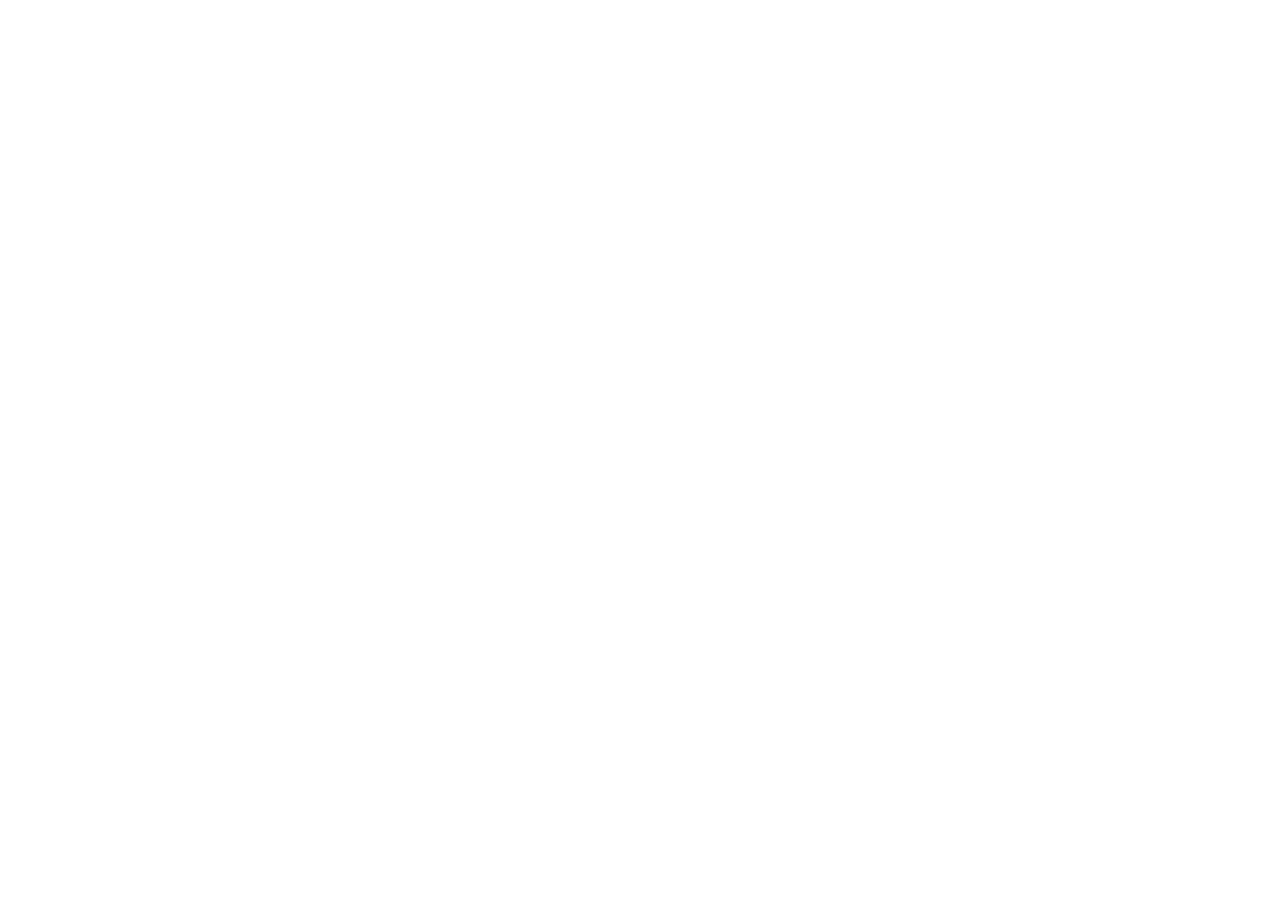
==== commit 49314189: "Removed the Javascript to a separate file." ====
--- a/SpaceInvaders.htm
+++ b/SpaceInvaders.htm
@@ -313,1322 +313,7 @@
 			ul#scoreAdvanceTable li span#span_score_10 {width: 48px;}
 			
 		</style>
-		<script type="text/javascript">
-
-			(function() {
-
-				var microSpaceInvaders = function() {
-					
-					//!!!!!!!!!!!!!!!!!!!!!!!!!!!!!!!!!!!!!!!!!!!!!!!!!!!!!!!!!!!!
-					// helpers 
-					//!!!!!!!!!!!!!!!!!!!!!!!!!!!!!!!!!!!!!!!!!!!!!!!!!!!!!!!!!!!!
-
-					// element selector
-					var $ = function(selector, el) {  
-						if (!el) {el = document;}  
-						return el.querySelector(selector);  
-					};		
-					
-					(function() {
-						var lastTime = 0;
-						var vendors = ['ms', 'moz', 'webkit', 'o'];
-						for(var x = 0; x < vendors.length && !window.requestAnimationFrame; ++x) {
-							window.requestAnimationFrame = window[vendors[x]+'requestAnimationFrame'];
-							window.cancelAnimationFrame = window[vendors[x]+'CancelAnimationFrame'] || window[vendors[x]+'CancelrequestAnimationFrame'];
-						}
-					 
-						if (!window.requestAnimationFrame)
-							window.requestAnimationFrame = function(callback, element) {
-								var currTime = new Date().getTime();
-								var timeToCall = Math.max(0, 16 - (currTime - lastTime));
-								var id = window.setTimeout(function() { callback(currTime + timeToCall); }, timeToCall);
-								lastTime = currTime + timeToCall;
-								return id;
-							};
-					 
-						if (!window.cancelAnimationFrame)
-							window.cancelAnimationFrame = function(id) {
-								clearTimeout(id);
-							};
-					})();
-					
-					
-					//!!!!!!!!!!!!!!!!!!!!!!!!!!!!!!!!!!!!!!!!!!!!!!!!!!!!!!!!!!!!
-					// game objects 
-					//!!!!!!!!!!!!!!!!!!!!!!!!!!!!!!!!!!!!!!!!!!!!!!!!!!!!!!!!!!!!												
-					var container = $("#game"); 
-					var img, canvas, context, frameCounter, isGameOver, runningAnimation;
-					//var spriteSheet = "si_sprite_sheet_bw.png";
-					var spriteSheet = "[data-uri]%3D";					
-					
-					var sprites = {
-						alien_1: 			{	id: "alien_1",										
-												width: 32,
-												height: 32,
-												tiles: [{x: 4, y: 4}, {x: 40, y: 4}]
-						},
-						alien_2: 			{	id: "alien_2",										
-												width: 44,
-												height: 32,
-												tiles: [{x: 4, y: 40}, {x: 56, y: 40}]
-						},
-						alien_3:			{	id: "alien_3",										
-												width: 48,
-												height: 32,
-												tiles: [{x: 4, y: 76}, {x: 60, y: 76}]
-						},
-						flyingSaucer:		{	id: "flyingSaucer",										
-												width: 48,
-												height: 28,
-												tiles: [{x: 4, y: 128}]
-						},
-						cannon:				{	id: "cannon",
-												width: 52,
-												height: 32,
-												tiles: [{x: 4, y: 160}, {x: 60, y: 160}]
-						},
-						cannonBullet:		{	id: "cannonBullet",
-												width: 4,
-												height: 28,
-												tiles: [{x: 4, y: 200}]								
-						},
-						alienBullet:		{	id: "alienBullet",
-												width: 12,
-												height: 28,
-												tiles: [{x: 12, y: 200}]								
-						},
-						alienExplosion:		{	id: "alienExplosion",
-												width: 52,
-												height: 28,
-												tiles: [{x: 32, y: 200}]								
-						},
-						saucerExplosion:	{	id: "saucerExplosion",
-												width: 52,
-												height: 28,
-												tiles: [{x: 88, y: 200}]								
-						},
-						bunkerFull:			{	id: "bunkerFull",
-												width: 24,
-												height: 24,
-												tiles: [{x: 4, y: 232}, {x: 32, y: 232}, {x: 60, y: 232}, {x: 88, y: 232}]								
-						},
-						bunkerTopLeft:		{	id: "bunkerTopLeft",
-												width: 24,
-												height: 24,
-												tiles: [{x: 4, y: 260}, {x: 32, y: 260}, {x: 60, y: 260}, {x: 88, y: 260}]								
-						},
-						bunkerTopRight:		{	id: "bunkerTopRight",
-												width: 24,
-												height: 24,
-												tiles: [{x: 4, y: 288}, {x: 32, y: 288}, {x: 60, y: 288}, {x: 88, y: 288}]								
-						},
-						bunkerBottomLeft:	{	id: "bunkerBottomLeft",
-												width: 24,
-												height: 24,
-												tiles: [{x: 4, y: 316}, {x: 32, y: 316}, {x: 60, y: 316}, {x: 88, y: 316}]								
-						},
-						bunkerBottomRight:	{	id: "bunkerBottomRight",
-												width: 24,
-												height: 24,
-												tiles: [{x: 4, y: 344}, {x: 32, y: 344}, {x: 60, y: 344}, {x: 88, y: 344}]								
-						}
-					};					
-					
-					var sprite = function(e) {
-						this.typeOf = "sprite";
-						this.sprite = e.sprite;
-						this.tileId = 0;
-						this.x = e.x;
-						this.y = e.y;
-					};
-					
-					var ship = function(e) {
-						this.base = new sprite(e);
-						for (var i in this.base) {this[i] = this.base[i];}
-						
-						this.typeOf = "ship";
-						this.points = e.points;
-						this.state = "alive";							
-						
-						this.collide = function(o) {
-							return (this.state == "alive" && o.y >= this.y && o.y <= this.y+this.sprite.height && o.x >= this.x && o.x <= this.x+this.sprite.width);
-						};
-						
-						this.touchBorder = function() {
-							if(aliens.alienSpeedX > 0) {
-								var rightX = this.x+aliens.alienSquareWidth+5;
-								return ( rightX >= canvas.width );
-							} else {
-								var leftX = this.x-(aliens.alienSquareWidth-this.sprite.width)/2;
-								return ( leftX <= 0 );
-							}
-						};
-						
-						this.setSprite = function(sprite) {
-							this.sprite = sprite;
-						};
-						
-						this.setState = function(state) {
-							this.state = state;
-						};
-					};
-					
-					var flyingSaucerShip = function(e) {
-						this.base = new ship(e);
-						for (var i in this.base) 
-						{
-							if (i == "base") continue;								
-							this[i] = this.base[i];
-						}
-						
-						this.typeOf = "flyingSaucerShip";
-					};
-					
-					var bullet = function(e) {
-						this.base = new sprite(e);
-						for (var i in this.base) {this[i] = this.base[i];}
-						
-						this.typeOf = "bullet";
-						
-						this.collide = function(o) {
-							return ( 
-								// aliens
-								(this.y+this.sprite.height >= o.y && this.y <= o.y && this.x+this.sprite.width >= o.x && this.x <= o.x+o.sprite.width)
-								||
-								// human
-								(o.state == "alive" && this.y <= o.y+o.sprite.height && this.y >= o.y && this.x+this.sprite.width >= o.x && this.x <= o.x+o.sprite.width)
-							);
-						};
-					};
-					
-					var bunker = function(e) {
-						this.typeOf = "bunker";
-						this.x = e.x;
-						this.y = e.y;
-						this.blocks = [	new sprite({sprite: sprites.bunkerTopLeft, x: this.x, y: this.y}),
-										new sprite({sprite: sprites.bunkerFull, x: this.x + sprites.bunkerFull.width, y: this.y}),
-										new sprite({sprite: sprites.bunkerFull, x: this.x + 2*sprites.bunkerFull.width, y: this.y}),
-										new sprite({sprite: sprites.bunkerTopRight, x: this.x + 3*sprites.bunkerFull.width, y: this.y}),
-										new sprite({sprite: sprites.bunkerFull, x: this.x, y: this.y + sprites.bunkerFull.height}),
-										new sprite({sprite: sprites.bunkerBottomRight, x: this.x + sprites.bunkerFull.width, y: this.y + sprites.bunkerFull.height}),
-										new sprite({sprite: sprites.bunkerBottomLeft, x: this.x + 2*sprites.bunkerFull.width, y: this.y + sprites.bunkerFull.height}),
-										new sprite({sprite: sprites.bunkerFull, x: this.x + 3*sprites.bunkerFull.width, y: this.y + sprites.bunkerFull.height}),
-										new sprite({sprite: sprites.bunkerFull, x: this.x, y: this.y + 2*sprites.bunkerFull.height}),
-										new sprite({sprite: sprites.bunkerFull, x: this.x + 3*sprites.bunkerFull.width, y: this.y + 2*sprites.bunkerFull.height}) ];
-					};
-					
-					//!!!!!!!!!!!!!!!!!!!!!!!!!!!!!!!!!!!!!!!!!!!!!!!!!!!!!!!!!!!!
-					// sky background 
-					//!!!!!!!!!!!!!!!!!!!!!!!!!!!!!!!!!!!!!!!!!!!!!!!!!!!!!!!!!!!!						
-					var sky = {
-						stars: null,
-						starsLayer: 3,
-						k_star_number: 30,
-						
-						init: function() {
-							this.stars = [];
-							for (var n = 0; n < this.starsLayer; n++) {
-								this.stars.push([]);
-
-								// star params: [0]: x, [1]: y, [2]: random starRadius, [3]: random star transparency, [4]: max star radius, [5]: speed 
-								for (var i = 0; i < this.k_star_number; i++) {
-									this.stars[n].push([Math.random() * canvas.width, Math.random() * canvas.height, Math.random() * (n*2+3), Math.random()/2, (n*2+3), (n*2+3)-2]);
-								}
-							}
-						},
-						
-						drawStars: function() {
-							var star, x, y, radius, alpha, maxRadius, speed;
-							for (var n = 0, nl = this.stars.length; n < nl; n++) {
-								for (var i = 0, il = this.stars[n].length; i < il; i++) {
-									star = this.stars[n][i];
-									x = star[0];
-									y = star[1];
-									radius = star[2];
-									alpha = star[3];
-									maxRadius = star[4];
-									speed = star[5];
-									
-									// draw
-									context.fillStyle = 'rgba(255, 255, 255, ' + alpha + ')';
-									context.beginPath();
-									context.arc(x, y, radius, 0, Math.PI * 2, true);
-									context.closePath();
-									context.fill();
-									
-									// draw 8 bit
-									// square style stars
-									/*
-									context.fillStyle = 'rgba(255, 255, 255, ' + alpha + ')';
-									context.fillRect(x, y, radius, radius);
-									*/
-									/*
-									// plus style stars
-									context.fillStyle = 'rgba(255, 255, 255, ' + alpha + ')';
-									context.lineWidth = 1;
-									context.beginPath();
-									context.moveTo(x, 				y);
-									context.lineTo(x+radius, 		y);				
-									context.lineTo(x+radius, 		y+radius);
-									context.lineTo(x+(2*radius),	y+radius);
-									context.lineTo(x+(2*radius), 	y+(2*radius));
-									context.lineTo(x+radius, 		y+(2*radius));
-									context.lineTo(x+radius, 		y+(3*radius));				
-									context.lineTo(x, 				y+(3*radius));
-									context.lineTo(x, 				y+(2*radius));
-									context.lineTo(x-radius, 		y+(2*radius));
-									context.lineTo(x-radius, 		y+radius);
-									context.lineTo(x, 				y+radius);				
-									context.lineTo(x, 				y);
-									context.fill();	
-									*/									
-									
-									// recreate if out of screen
-									if (x - radius < 0) {
-										star[0] = canvas.width - radius;
-										star[2] = Math.random() * maxRadius;
-										star[1] = Math.random() * canvas.height;
-										star[3] = Math.random() / 2;
-									} 
-									// move
-									else {
-										star[0] -= speed;
-									}
-								}
-							}
-						}
-					};
-					
-					//!!!!!!!!!!!!!!!!!!!!!!!!!!!!!!!!!!!!!!!!!!!!!!!!!!!!!!!!!!!!
-					// aliens 
-					//!!!!!!!!!!!!!!!!!!!!!!!!!!!!!!!!!!!!!!!!!!!!!!!!!!!!!!!!!!!!
-					var aliens = {
-						flyingSaucer: null, 
-						alienBullet: null, 
-						flyingSaucerTimer: null, 
-						arrAliens: null, 
-						alienBorderCollision: null,
-						alienBulletSpeed: 10,
-						nAlienRows: 5,
-						nAliensByRow: 11,
-						alienSquareWidth: 60,
-						alienSquareHeight: 40,
-						alienSpeedX: 10,
-						alienSpeedY: 40,
-						alienInitialY: 160,
-						flyingSaucerInitialY: 100,
-						flyingSaucerSpeed: 4,
-					
-						init: function() {
-							this.alienBorderCollision = true;
-							this.flyingSaucer = null;
-							this.flyingSaucerTimer = new Date().getTime();
-							this.alienBullet = null;	
-							this.arrAliens = [];
-							this.alienSpeedX = 10;
-							
-							var sprite, points;
-							for (var r = 0; r < this.nAlienRows; r++)
-							{
-								if (r == 0)
-								{
-									sprite = sprites.alien_1;
-									points = 30;
-								}
-								if (r > 0 && r < 3)
-								{
-									sprite = sprites.alien_2;
-									points = 20;
-								}
-								if (r > 2 && r < 5)
-								{
-									sprite = sprites.alien_3;
-									points = 10;
-								}
-								
-								for (var a = 0; a < this.nAliensByRow; a++)
-								{
-									this.arrAliens.push(new ship({	sprite: sprite, 
-																	x: (a*this.alienSquareWidth)+(this.alienSquareWidth-sprite.width)/2, 
-																	y: r*this.alienSquareHeight+this.alienInitialY, 
-																	points: points	}));
-								}							
-							}
-						},
-						
-						updateAliens: function() {
-							var a;
-							var upd = {x: 0, y: 0, tile: 1};
-
-							var moveX = this.alienSpeedX;
-							var moveY = 0;
-							for (var i = 0; i < this.arrAliens.length; i++)
-							{								
-								a = this.arrAliens[i];
-								
-								if (a.state == "striked")
-								{
-									this.arrAliens.splice(i, 1);
-									i = 0;
-									continue;
-								}
-								
-								// check alien collision with canvas borders
-								if (a.touchBorder() && !this.alienBorderCollision)
-								{			
-									this.alienBorderCollision = !this.alienBorderCollision;
-
-									moveX = 0;
-									moveY = this.alienSpeedY;
-									this.alienSpeedX *= -1;									
-									break;
-								}
-								
-								// check alien collision with player
-								if (a.y+a.sprite.height >= human.cannon.y)
-									isGameOver = true;
-							}
-							
-							if (moveX != 0)
-								this.alienBorderCollision = !this.alienBorderCollision;
-							
-							upd.x = moveX;
-							upd.y = moveY;
-							
-							return upd;
-						},
-						
-						drawAlienShips: function(upd) {
-							var a;
-							for (var i = 0; i < this.arrAliens.length; i++)
-							{								
-								a = this.arrAliens[i];
-
-								if (a.state == "striked")
-									a.setSprite(sprites.alienExplosion);
-
-								a.x += upd.x;
-								a.y += upd.y;								
-								a.tileId += upd.tile; 
-								if (a.tileId >= a.sprite.tiles.length)
-									a.tileId = 0;
-								
-								context.drawImage(img, a.sprite.tiles[a.tileId].x, a.sprite.tiles[a.tileId].y, a.sprite.width, a.sprite.height, a.x, a.y, a.sprite.width, a.sprite.height);
-							}	
-						},
-						
-						updateFlyingSaucer: function() {
-							return (this.flyingSaucer && this.flyingSaucer.state == "striked");
-						},
-						
-						drawFlyingSaucer: function(fs) {
-							var time = new Date().getTime();														
-							if (!this.flyingSaucer)
-							{
-								if (time - this.flyingSaucerTimer >= 10000)
-								{
-									this.flyingSaucer = new flyingSaucerShip({	sprite: sprites.flyingSaucer, 
-																				x: canvas.width, 
-																				y: this.flyingSaucerInitialY, 
-																				points: 100	});
-								}
-							}
-							else
-							{
-								if (this.flyingSaucer.state == "striked")
-									this.flyingSaucer.sprite = sprites.saucerExplosion;
-								
-								if (this.flyingSaucer.x <= -sprites.flyingSaucer.width || fs)
-								{
-									this.flyingSaucer = null;
-									this.flyingSaucerTimer = time;
-								}
-								else
-								{
-									this.flyingSaucer.x -= this.flyingSaucerSpeed;
-									context.drawImage(img, this.flyingSaucer.sprite.tiles[0].x, this.flyingSaucer.sprite.tiles[0].y, this.flyingSaucer.sprite.width, this.flyingSaucer.sprite.height, this.flyingSaucer.x, this.flyingSaucer.y, this.flyingSaucer.sprite.width, this.flyingSaucer.sprite.height);
-								}
-							}
-						},
-
-						drawAliens: function() {
-							var fs;
-							var al = {x: 0, y: 0, tile: 0};
-
-							if (frameCounter == 33)
-							{
-								al = this.updateAliens();
-								fs = this.updateFlyingSaucer(); 
-								frameCounter = 0;
-							}
-							else
-							{
-								frameCounter++;
-							}
-							
-							this.drawAlienShips(al);							
-							this.drawFlyingSaucer(fs);
-						},
-						
-						drawAlienBullet: function() {
-							if (this.alienBullet) {
-								var bulletOnScreen = true;
-								this.alienBullet.y += this.alienBulletSpeed;
-								
-								// alienBullet outside borders
-								if (this.alienBullet.y >= canvas.height)
-									bulletOnScreen = false;
-								
-								// alienBullet hits cannon
-								if (bulletOnScreen) {
-									if (this.alienBullet.collide(human.cannon))
-									{									
-										lives.nLives--;
-										if (lives.nLives == 0) human.cannon.tileId++;
-										bulletOnScreen = false;
-									}
-								}
-								
-								// alienBullet hits bunker
-								if (bulletOnScreen) {								
-									var bk, block;
-									for (var i = 0, j = bunkers.arrBunker.length; i < j; i++)
-									{
-										bk = bunkers.arrBunker[i];
-										for (var k = 0, x = bk.blocks.length; k < x; k++)
-										{
-											block = bk.blocks[k]; 
-											if (this.alienBullet.collide(block))
-											{									
-												block.tileId++;												
-												if (block.tileId >= block.sprite.tiles.length)
-												{
-													bk.blocks.splice(k, 1);
-												}												
-												bulletOnScreen = false;												
-												break;	
-											}
-										}
-									}
-								}
-								
-								// alienBullet on bottom line
-								if (bulletOnScreen && this.alienBullet.y+this.alienBullet.sprite.height >= lives.lineY) {
-									var strInterrupts = lives.lineInterrupts.join();
-
-									if (strInterrupts.indexOf(this.alienBullet.x.toString()) < 0)
-										lives.lineInterrupts.push(this.alienBullet.x);
-								}
-
-								// draw or remove bullet
-								if (bulletOnScreen)
-									context.drawImage(img, this.alienBullet.sprite.tiles[0].x, this.alienBullet.sprite.tiles[0].y, this.alienBullet.sprite.width, this.alienBullet.sprite.height, this.alienBullet.x, this.alienBullet.y, this.alienBullet.sprite.width, this.alienBullet.sprite.height);
-								else
-									this.alienBullet = null;
-							}
-							else {
-								var alienIdx = Math.floor((this.arrAliens.length+1)*Math.random());
-								if (this.arrAliens[alienIdx]) {
-									this.alienBullet = new bullet({	sprite: sprites.alienBullet, 
-																	x: this.arrAliens[alienIdx].x+this.arrAliens[alienIdx].sprite.width/2, 
-																	y: this.arrAliens[alienIdx].y	});
-								}
-							}
-						}
-					};
-					
-					//!!!!!!!!!!!!!!!!!!!!!!!!!!!!!!!!!!!!!!!!!!!!!!!!!!!!!!!!!!!!
-					// cannon 
-					//!!!!!!!!!!!!!!!!!!!!!!!!!!!!!!!!!!!!!!!!!!!!!!!!!!!!!!!!!!!!
-					var human = {
-						cannon: null, 
-						cannonBullet: null, 
-						moveCannon: null, 
-						cannonFire: null,						
-						cannonSpeed: 8,						
-						cannonBulletSpeed: 10,
-						score: 0,
-						credit: 0,
-						
-						init: function() {
-							this.moveCannon = "N";
-							this.cannonFire = false;
-							this.cannonBullet = null;
-							this.score = 0;
-							
-							this.cannon = new ship({	sprite: sprites.cannon, 
-														x: (canvas.width/2) - (sprites.cannon.width/2), 
-														y: (canvas.height-55) - sprites.cannon.height });
-						},
-						
-						drawCannon: function() {
-							if (!isGameOver) {
-								switch (this.moveCannon)
-								{
-									case "L":
-										if (this.cannon.x >= 0)
-											this.cannon.x += -this.cannonSpeed;
-										break;
-									case "R":
-										if (this.cannon.x <= canvas.width-this.cannon.sprite.width)
-											this.cannon.x += this.cannonSpeed;
-										break;
-									default:
-										this.cannon.x += 0;
-										break;
-								}
-							}
-
-							// update for window resizing
-							this.cannon.y = (canvas.height-55) - sprites.cannon.height;						
-							context.drawImage(img, this.cannon.sprite.tiles[this.cannon.tileId].x, this.cannon.sprite.tiles[this.cannon.tileId].y, this.cannon.sprite.width, this.cannon.sprite.height, this.cannon.x, this.cannon.y, this.cannon.sprite.width, this.cannon.sprite.height);
-						},
-						
-						drawCannonBullet: function() {		
-							// cannonBullet exists
-							if (this.cannonBullet) {
-								var bulletOnScreen = true;							
-								this.cannonBullet.y -= this.cannonBulletSpeed;
-								
-								// collision with canvas upper border
-								if (this.cannonBullet.y <= 0)
-									bulletOnScreen = false;
-
-								// collision with alien bullet
-								if (bulletOnScreen) {
-									if (aliens.alienBullet && this.cannonBullet.collide(aliens.alienBullet)) {
-										aliens.alienBullet = null;
-										bulletOnScreen = false;
-									}
-								}
-								
-								// collision with flyingSaucer
-								if (bulletOnScreen) {
-									if (aliens.flyingSaucer && this.cannonBullet.collide(aliens.flyingSaucer))
-									{									
-										aliens.flyingSaucer.setState("striked");
-										this.score += aliens.flyingSaucer.points;
-										bulletOnScreen = false;									
-									}
-								}
-								
-								// collision with alien
-								if (bulletOnScreen) {								
-									var a;
-									for (var i = 0; i < aliens.arrAliens.length; i++)
-									{
-										a = aliens.arrAliens[i];
-										if (this.cannonBullet.collide(a))
-										{						
-											a.setState("striked");
-											this.score += a.points;
-											bulletOnScreen = false;
-											break;
-										}
-									}
-								}
-								
-								// collision with bunker
-								if (bulletOnScreen) {								
-									var bk, block;
-									for (var i = 0, j = bunkers.arrBunker.length; i < j; i++)
-									{
-										bk = bunkers.arrBunker[i];
-										for (var k = 0, x = bk.blocks.length; k < x; k++)
-										{
-											block = bk.blocks[k]; 
-											if (this.cannonBullet.collide(block))
-											{									
-												block.tileId++;												
-												if (block.tileId >= block.sprite.tiles.length)
-												{
-													bk.blocks.splice(k, 1);
-												}												
-												bulletOnScreen = false;
-												break;	
-											}
-										}
-									}
-								}
-								
-								// draw or remove bullet
-								if (bulletOnScreen)
-									context.drawImage(img, this.cannonBullet.sprite.tiles[0].x, this.cannonBullet.sprite.tiles[0].y, this.cannonBullet.sprite.width, this.cannonBullet.sprite.height, this.cannonBullet.x, this.cannonBullet.y, this.cannonBullet.sprite.width, this.cannonBullet.sprite.height);
-								else
-									this.cannonBullet = null;
-							}
-							// create bullet
-							else if (this.cannonFire)
-							{
-								if (!isGameOver) {
-									this.cannonBullet = new bullet({	sprite: sprites.cannonBullet, 
-																		x: this.cannon.x+(this.cannon.sprite.width/2)-sprites.cannonBullet.width/2, 
-																		y: this.cannon.y	});
-								}
-							}
-						}
-					};
-					
-					//!!!!!!!!!!!!!!!!!!!!!!!!!!!!!!!!!!!!!!!!!!!!!!!!!!!!!!!!!!!!
-					// bunkers 
-					//!!!!!!!!!!!!!!!!!!!!!!!!!!!!!!!!!!!!!!!!!!!!!!!!!!!!!!!!!!!!
-					var bunkers = {
-						arrBunker: null,
-						nBunkers: 4,
-						
-						init: function() {
-							this.arrBunker = [];
-							var x, y;
-							for (var i = 0; i < this.nBunkers; i++)
-							{
-								x = (canvas.width / (this.nBunkers*2)) - ((sprites.bunkerFull.width*4) / 2) + (i * (canvas.width / this.nBunkers)); 
-								y = (canvas.height-180);
-								this.arrBunker.push(new bunker({x: x, y: y}));
-							}
-						},
-						
-						drawBunkers: function() {
-							var bk, block;
-							for (var i = 0, b = this.arrBunker.length; i < b; i++)
-							{
-								bk = this.arrBunker[i];
-								for (var j = 0, t = bk.blocks.length; j < t; j++)
-								{
-									block = bk.blocks[j];
-									context.drawImage(img, block.sprite.tiles[block.tileId].x, block.sprite.tiles[block.tileId].y, block.sprite.width, block.sprite.height, block.x, block.y, block.sprite.width, block.sprite.height);
-								}
-							}							
-						}
-					};
-					
-					//!!!!!!!!!!!!!!!!!!!!!!!!!!!!!!!!!!!!!!!!!!!!!!!!!!!!!!!!!!!!
-					// lives 
-					//!!!!!!!!!!!!!!!!!!!!!!!!!!!!!!!!!!!!!!!!!!!!!!!!!!!!!!!!!!!!
-					var lives = {
-						nLives: 3,
-						lineY: 0,
-						lineHeight: 5,
-						lineInterrupts: [],
-						lineImageData: null,
-						
-						init: function() {
-							this.nLives = 3;
-							this.lineInterrupts = [];
-							this.lineImageData = null;
-							this.lineY = canvas.height-50;
-
-							var txtArea = new textHelper.textArea({	cls: "field livesField", 
-																	childs: [textHelper.writeText({cls: "text livesText", id: "livesPlayer1", text: this.nLives})],
-																	appendTo: container,
-																	left: "0px",
-																	bottom: "0px" });
-						},
-						
-						sortInterrupts: function(a, b) {
-							return a - b;
-						},
-
-						drawLine: function() {
-							// draw a line (with interrupts due to alienBullet fall)
-							context.fillStyle = "rgba(0,255,0,255)";
-							var	rectX = 0,
-								rectWidth = canvas.width;
-								
-							lives.lineInterrupts.sort(this.sortInterrupts);
-
-							for(var i = 0; i < this.lineInterrupts.length; i++) {		
-								rectWidth = this.lineInterrupts[i] - rectX;
-								context.fillRect(rectX, this.lineY, rectWidth, this.lineHeight);
-								rectX = this.lineInterrupts[i]+sprites.alienBullet.width;									
-							}
-							
-							rectWidth = canvas.width - rectX;
-							context.fillRect(rectX, this.lineY, rectWidth, this.lineHeight);							
-						},
-						
-						drawLives: function() {
-							this.drawLine();
-							
-							var x, y;
-							for (var i = 0; i < this.nLives; i++) {
-								y = (canvas.height-sprites.cannon.height-7);
-								x = (sprites.cannon.width+i*(sprites.cannon.width*1.5));
-								
-								c = new ship({	sprite: sprites.cannon, 
-												x: (canvas.width/2)-(sprites.cannon.width/2), 
-												y: (canvas.height-sprites.cannon.height) });
-								
-								context.drawImage(img, sprites.cannon.tiles[0].x, sprites.cannon.tiles[0].y, sprites.cannon.width, sprites.cannon.height, x, y, sprites.cannon.width, sprites.cannon.height);
-							}
-							
-							if (!isGameOver)
-								textHelper.updateText("#livesPlayer1", this.nLives);
-						}
-					};
-					
-					//!!!!!!!!!!!!!!!!!!!!!!!!!!!!!!!!!!!!!!!!!!!!!!!!!!!!!!!!!!!!
-					// text on screen 
-					//!!!!!!!!!!!!!!!!!!!!!!!!!!!!!!!!!!!!!!!!!!!!!!!!!!!!!!!!!!!!
-					var textHelper = {					
-						textArea: function(o) {
-							this.div = document.createElement("div");
-							if (o.id) this.div.id = o.id;
-							this.div.className = o.cls;
-							this.childs = o.childs;
-							this.appendTo = o.appendTo;
-							if (o.width) this.div.style.width = o.width + "px";
-							
-							this.appendTo.appendChild(this.div);
-							
-							if (this.childs) {
-								for (var i=0, j=this.childs.length; i < j; i++)
-									this.div.appendChild(this.childs[i]);
-							}	
-
-							this.set = function(o) {
-								var left, top, right, bottom;		
-								if (o.position)
-								{
-									switch(o.position)
-									{
-										case "centerBottom":
-											left = ( (canvas.width/2) - this.div.offsetWidth/2 ) + "px";
-											bottom = 0 + "px";
-											break;
-										case "centerHV":
-											left = ( (canvas.width/2) - this.div.offsetWidth/2 ) + "px";
-											top = ( canvas.height/2 - this.div.offsetHeight/2 ) + "px"; 
-											break;
-										case "centerH":
-											left = ( (canvas.width/2) - this.div.offsetWidth/2 ) + "px";
-											break;
-									}
-								}
-
-								if (o.left) left = o.left;
-								if (o.top) top = o.top;
-								if (o.bottom) bottom = o.bottom;
-								if (o.right) right = o.right;
-
-								this.div.style.left = left;
-								this.div.style.top = top;
-								this.div.style.bottom = bottom;
-								this.div.style.right = right;
-							};
-							
-							this.set(o);
-
-							return this;
-						},
-						
-						removeTextArea: function(id) {
-							container.removeChild(document.querySelector("#" + id));
-						},
-						
-						writeText: function(o) {
-							var p = document.createElement("p");
-							p.className = o.cls;
-							
-							if (o.id) p.id = o.id;
-							if (o.text) p.appendChild(document.createTextNode(o.text));						
-							if (o.innerhtml) p.innerHTML = o.innerhtml;						
-							if (o.onclick) {p.onclick = o.onclick;}		
-							
-							return p;
-						},
-						
-						// instruction sequence is important in Firefox				
-						typewrite: function(str) {
-							var p, nChar, d = 2;
-							var arrP = document.querySelectorAll(str);
-							for (var i = 0; i < arrP.length; i++)
-							{					
-								p = arrP[i];
-								
-								p.className += " typewrite ";
-								
-								nChar = p.textContent.length;
-								
-								// set @keyframes using CSSOM: "from" and "to" are derived from <p> offsetWidth
-								var style = document.documentElement.appendChild(document.createElement("style"));
-								var rule =	p.id + "_typing {from {width: 0} to {width: " + nChar + "em}}";	// setting width this way avoids problems due to @fontface loading delay							 
-								// WebKit
-								if (CSSRule.WEBKIT_KEYFRAMES_RULE) { 
-									style.sheet.insertRule("@-webkit-keyframes " + rule, 0);
-								}
-								// Mozilla
-								else if (CSSRule.MOZ_KEYFRAMES_RULE) { 
-									style.sheet.insertRule("@-moz-keyframes " + rule, 0);
-								}
-								// W3C
-								else if (CSSRule.KEYFRAMES_RULE) { 
-									style.sheet.insertRule("@keyframes " + rule, 0);
-								}
-								///
-								
-								// set .end class for animation end
-								//rule = "{width: " + nChar + "em;}";
-								rule = "{width: auto;}";
-								style.sheet.insertRule("#" + p.id + ".end" + rule, 0);
-								///
-								
-								// set animation: steps # is derived from text length inside <p>							
-								p.style["animation"] = p.id + "_typing " + d + "s steps(" + nChar + ", end) " + i * d + "s";
-								p.style["-webkit-animation"] = p.id + "_typing " + d + "s steps(" + nChar + ", end) " + i * d + "s";
-								p.style["MozAnimation"] = p.id + "_typing " + d + "s steps(" + nChar + ", end) " + i * d + "s";
-								p.style["-ms-animation"] = p.id + "_typing " + d + "s steps(" + nChar + ", end) " + i * d + "s";
-								///
-								
-								p.className += " startTypewrite ";
-
-								p.addEventListener("animationend", this.typewrite_cb, false);
-								p.addEventListener("webkitAnimationEnd", this.typewrite_cb, false);
-							}		
-
-							return d*arrP.length;
-						},
-						
-						typewrite_cb: function(e) {
-							e.target.className += " end ";
-						},
-						
-						changeTextColor: function(id, color) {
-							var p = $(id);
-							if (!color) {
-								var blocks = "0123456789ABCDEF";
-								color = "#";
-								for (var i = 0; i < 3; i++) {
-									color += blocks.substr(Math.random()*blocks.length, 1);
-								}
-							}							
-							if (p) p.style.color = color;							
-						},
-						
-						updateText: function(id, val, pad) {
-							var txt = $(id);
-							txt.innerHTML = (pad == null) ? val : textHelper.pad(val, 4, '0', 'L');
-						},
-						
-						removeText: function(id) {
-							var txt = $(id);
-							if (txt) txt.parentNode.removeChild(txt);
-						},
-						
-						pad: function(str, len, chr, side) {
-							var add = '';
-							str = str.toString();						
-							while (add.length < (len-str.length)) {
-								add += chr;
-							}
-							switch (side)
-							{
-								case "L":
-									str = add + str;
-									break;
-								case "R":
-									str = str + add;
-									break;
-							}
-							return str;
-						}
-					};
-					
-					//!!!!!!!!!!!!!!!!!!!!!!!!!!!!!!!!!!!!!!!!!!!!!!!!!!!!!!!!!!!!
-					// game 
-					//!!!!!!!!!!!!!!!!!!!!!!!!!!!!!!!!!!!!!!!!!!!!!!!!!!!!!!!!!!!!
-					var keyPressed = function(e) {
-						if(!e) e = window.event;
-						switch (e.keyCode)
-						{
-							case 37:	// left arrow
-								human.moveCannon = (e.type == "keyup") ? "N" : "L"; 
-								break;
-							case 39:	// right arrow
-								human.moveCannon = (e.type == "keyup") ? "N" : "R"; 
-								break;
-							case 32:	// spacebar									
-								human.cannonFire = (e.type == "keyup") ? false : true;
-								break;
-							case 67:	// 'c'
-								if (e.type == "keydown")
-									insertCoin();							
-								break;
-						}
-					};
-					
-					var gameLoop = function() {
-						context.clearRect(0, 0, canvas.width, canvas.height);
-
-						sky.drawStars();
-						human.drawCannon();
-						aliens.drawAliens();
-						bunkers.drawBunkers();							
-						human.drawCannonBullet();
-						aliens.drawAlienBullet();
-						
-						textHelper.updateText("#scorePlayer1", human.score, true);						
-						lives.drawLives();
-						
-						if (isGameOver) {
-							screens.gameOver();
-						}
-						
-						if (lives.nLives == 0) 
-							isGameOver = true;
-					};
-
-					var setCanvas = function() {
-						canvas = document.createElement("canvas");			
-						context = canvas.getContext('2d');
-
-						container.appendChild(canvas);
-					};
-					
-					var resizeCanvas = function() {						
-						canvas.width = container.offsetWidth;
-						canvas.height = container.offsetHeight;
-						context.fillRect(0, 0, canvas.width, canvas.height);
-					};
-					
-					var insertCoin = function() {
-						human.credit++;
-						textHelper.updateText("#credit", textHelper.pad(human.credit, 2, '0', 'L'));
-						textHelper.removeText("#insertCoins");
-					};
-					
-					var checkcredit = function(e) {
-						// stop event propagation on "play" button
-						if (!e) var e = window.event;
-						e.cancelBubble = true;
-						if (e.stopPropagation) e.stopPropagation();
-						
-						if (human.credit > 0) {
-							human.credit--;
-							screens.game();
-						}
-					};
-					
-					var _game = function() {
-						clearScreen();						
-						
-						img = new Image();
-						img.onload = function() {					
-							// init game objects
-							setCanvas();
-							resizeCanvas();
-							frameCounter = 0;
-							isGameOver = false;
-							sky.init();
-							lives.init();
-							human.init();
-							aliens.init();
-							bunkers.init();
-
-							// score
-							var txtArea = new textHelper.textArea({	cls: "field scoreField", 
-																	childs: [	
-																		textHelper.writeText({cls: "text scoreText", text: "score <1>"}),
-																		textHelper.writeText({cls: "text scoreText", id: "scorePlayer1", text: textHelper.pad(human.score, 4, '0', 'L')}) 
-																	],
-																	appendTo: container,
-																	left: "0px",
-																	top: "0px" });							
-
-							// credit
-							txtArea = new textHelper.textArea({	cls: "field", 
-																childs: [
-																	textHelper.writeText({cls: "text creditText", innerhtml: "credit <span id='credit'>" + textHelper.pad(human.credit, 2, '0', 'L') + "</span>"})
-																],
-																appendTo: container,
-																right: "0px",
-																bottom: "0px" });	
-							
-							// animation loop
-							var gameWrapper = container;
-							//var startTime = window.performance.now() ||  window.mozAnimationStartTime || +new Date;
-							//startTime = (window.performance && window.performance.now) ? performance.now() : (window.mozAnimationStartTime ? window.mozAnimationStartTime : +new Date());
-							
-							//requestAnimationFrame(loop, gameWrapper);
-							(function loop(timestamp) {
-								// time since last draw
-								//var drawStart = (timestamp || +new Date);
-								//var diff = drawStart - startTime;
-
-								// update frame rate
-								//if (diff > 1000/33) 
-								//{
-									// animation
-									gameLoop();
-									
-									// reset startTime
-									//startTime = drawStart;
-								//}
-								
-								runningAnimation = requestAnimationFrame(loop, gameWrapper);
-							})();
-						}
-						
-						img.src = spriteSheet;
-					}
-					
-					var _intro = function() {
-						clearScreen();
-						setCanvas();
-						resizeCanvas();
-						sky.init();						
-						
-						// game menu
-						var txtArea = new textHelper.textArea({	
-							cls: "field", 
-							childs: [	
-								textHelper.writeText({
-									id: "play", 
-									cls: "text clickText menuText", 
-									innerhtml: "pla<span id='span_container'><span id='span_y'>y</span><span id='span_img'></span></span>", 
-									onclick: checkcredit
-								}),
-								textHelper.writeText({
-									id: "SpaceInvadersText", 
-									cls: "text", 
-									text: "space invaders"
-								}),																			
-								textHelper.writeText({
-									id: "insertCoins", 
-									cls: "text clickText insertCoins", 
-									text: "insert coin(s)", 
-									onclick: insertCoin
-								})
-							],
-							appendTo: container,
-							width: canvas.width,
-							position: "centerH",
-							top: "20%" 
-						});
-																
-						// score advance
-						txtArea = new textHelper.textArea({	
-							cls: "field scoreAdvanceTableField", 
-							childs: [	
-								textHelper.writeText({cls: "text scoreAdvanceText", text: "*score advance table*"}),
-								textHelper.writeText({
-									innerhtml:	"<ul id='scoreAdvanceTable'>" +
-												"<li><span><span id='span_score_mystery'></span></span><p id='score_mystery' class='text scoreAdvanceText'>= ? mystery</p></li>" +
-												"<li><span><span id='span_score_30'></span></span><p id='score_30' class='text scoreAdvanceText'>= 30 points</p></li>" +
-												"<li><span><span id='span_score_20'></span></span><p id='score_20' class='text scoreAdvanceText'>= 20 points</p></li>" +
-												"<li><span><span id='span_score_10'></span></span><p id='score_10' class='text scoreAdvanceText'>= 10 points</p></li>" +
-												"</ul>"
-									})	
-							],
-							appendTo: container,
-							width: 450,
-							position: "centerH",
-							top: "50%" 
-						});
-																
-						// credit
-						txtArea = new textHelper.textArea({	
-							cls: "field", 
-							childs: [
-								textHelper.writeText({cls: "text creditText", innerhtml: "credit <span id='credit'>" + textHelper.pad(human.credit, 2, '0', 'L') + "</span>"})
-							],
-							appendTo: container,
-							right: "0px",
-							bottom: "0px" 
-						});
-
-						// copyright
-						txtArea = new textHelper.textArea({	
-							cls: "field", 
-							childs: [	
-								textHelper.writeText({id: "instructionsLink", cls: "text clickText smallText", text: "instructions", onclick: screens.instructions}),
-								
-							],
-							appendTo: container,
-							width: 400,
-							position: "centerBottom" 
-						});															
-							
-						// typewriting animation
-						// set score advance table background images
-						$("#span_score_mystery").style["background"] = "url('" + spriteSheet + "') -4px -122px no-repeat";
-						$("#span_score_30").style["background"] = "url('" + spriteSheet + "') -4px -4px no-repeat";
-						$("#span_score_20").style["background"] = "url('" + spriteSheet + "') -4px -40px no-repeat";
-						$("#span_score_10").style["background"] = "url('" + spriteSheet + "') -4px -76px no-repeat";
-						// start typewriting
-						var t = textHelper.typewrite("#score_mystery, #score_10, #score_20, #score_30");
-						
-						/// "play" and alien intro animation						
-						var setEventListener = function(id, ev, cb) {
-							var el = $(id); 
-							switch (ev)
-							{
-								case "transitionend":
-									el.addEventListener("transitionend", cb, false);		// firefox
-									el.addEventListener("webkitTransitionEnd", cb, false);	// chrome/safari
-									el.addEventListener("oTransitionEnd", cb, false);		// opera
-									el.addEventListener("MSTransitionEnd", cb, false);		// IE
-									break;
-							}
-						};				
-					
-						var animatePlay = function() {
-							var span_container = $("#span_container");
-							var span_img = $("#span_img");
-							var span_y = $("#span_y");
-							var rightEdge = container.offsetWidth/2 + aliens.alienSquareWidth + "px";								
-
-							span_img.style["background-image"] = "url('" + spriteSheet + "')";
-
-							// animation callback
-							var animate = function(e) {
-								switch (e.target.id) {
-									case "span_img":
-										if (e.propertyName == "left")
-											span_container.style["left"] = rightEdge;
-										break;
-									case "span_container":
-										if ($("#span_y.end") != null) 
-											span_img.className = "end";
-											
-										if ($("#span_img.end") != null)
-											span_img.style["opacity"] = "0";
-
-										span_container.style["left"] = "0";
-										span_y.className = "end";
-										break;
-								}
-							};	
-							
-
-							// eventhandlers
-							setEventListener("#span_img", "transitionend", animate);
-							setEventListener("#span_container", "transitionend", animate);
-
-							
-							// start animation
-							span_img.style["left"] = rightEdge;	// set image position on window right border				
-							
-							setTimeout(function(){
-								span_img.className = "slide";	// set transition/animation properties
-								span_img.style["left"] = "0";	// start transition
-							}, t);
-						}();						
-						///
-						
-						// animation loop
-						var gameWrapper = container;
-						//var startTime = window.performance.now() ||  window.mozAnimationStartTime || +new Date;
-						//startTime = (window.performance && window.performance.now) ? performance.now() : (window.mozAnimationStartTime ? window.mozAnimationStartTime : +new Date());
-						
-						//requestAnimationFrame(loop, gameWrapper);
-						(function loop(timestamp) {
-							
-							// time since last draw
-							//var drawStart = (timestamp || +new Date);
-							//var diff = drawStart - startTime;
-
-							// update frame rate
-							//if (diff > 1000/30) 
-							//{
-								// animation
-								context.clearRect(0, 0, canvas.width, canvas.height);							
-								sky.drawStars();
-								textHelper.changeTextColor("#insertCoins");
-								if (human.credit > 0) textHelper.changeTextColor("#play"); 
-								
-								// reset startTime
-								//startTime = drawStart;
-							//}
-							runningAnimation = requestAnimationFrame(loop, gameWrapper);
-						})();
-					};
-					
-					var _instructions = function() {
-						// instructions splash screen
-						var txtArea = new textHelper.textArea({	
-							id: "divInstructions",
-							cls: "field instructionsFieldFrame", 
-							childs: [	
-								textHelper.writeText({
-									cls: "text instructionsText", 
-									innerhtml: 	"<ol>" +
-												"<li>press 'c' or click 'insert coin(s)'</li>" +
-												"<li>press 'play' to start game</li>" +
-												"<li>left/right keys to move cannon</li>" +
-												"<li>'spacebar' to shot</li>" +
-												"</ol>"
-								}),							
-								textHelper.writeText({cls: "text clickText menuText", text: "close", onclick: function(){textHelper.removeTextArea("divInstructions");}}) ],
-							appendTo: container,
-							position: "centerHV" 
-						});
-					};
-					
-					var _gameOver = function() {
-						// game over splash screen
-						if (!$("#divGameOver")) {
-							var txtArea = new textHelper.textArea({	
-								id: "divGameOver",
-								cls: "field menuFieldFrame", 
-								childs: [	
-									textHelper.writeText({cls: "text menuHeaderText", text: "game over"}),
-									textHelper.writeText({cls: "text clickText menuText", text: "play again", onclick: checkcredit}) 
-								],
-								appendTo: container,
-								position: "centerHV" 
-							});
-						}
-					};
-					
-					var clearScreen = function() {
-						while (container.hasChildNodes())
-							container.removeChild(container.lastChild);
-					};
-					
-					var screens = {
-						intro: function() {
-							_intro();
-						},
-						instructions: function() {
-							_instructions();
-						},
-						game: function() {
-							cancelAnimationFrame(runningAnimation);
-							_game();
-						},
-						gameOver: function() {
-							cancelAnimationFrame(runningAnimation);
-							_gameOver();
-						}
-					};
-					
-					var initGame = function() {
-						human.credit = 0;
-						screens.intro();
-					};
-					
-					
-					//!!!!!!!!!!!!!!!!!!!!!!!!!!!!!!!!!!!!!!!!!!!!!!!!!!!!!!!!!!!!
-					// start game
-					//!!!!!!!!!!!!!!!!!!!!!!!!!!!!!!!!!!!!!!!!!!!!!!!!!!!!!!!!!!!!					
-					// event handlers
-					window.addEventListener("keydown", keyPressed, true);
-					window.addEventListener("keyup", keyPressed, true);
-					window.addEventListener("resize", resizeCanvas, true);
-					
-					initGame();
-					
-				};
-
-				document.onreadystatechange = function() {
-					if (document.readyState === "complete") {
-						microSpaceInvaders();
-					}
-				};
-
-			})();
-		
-		</script>
+<script scr="main.js"
 	</head>
 	<body>
 		<div id="game"></div>
